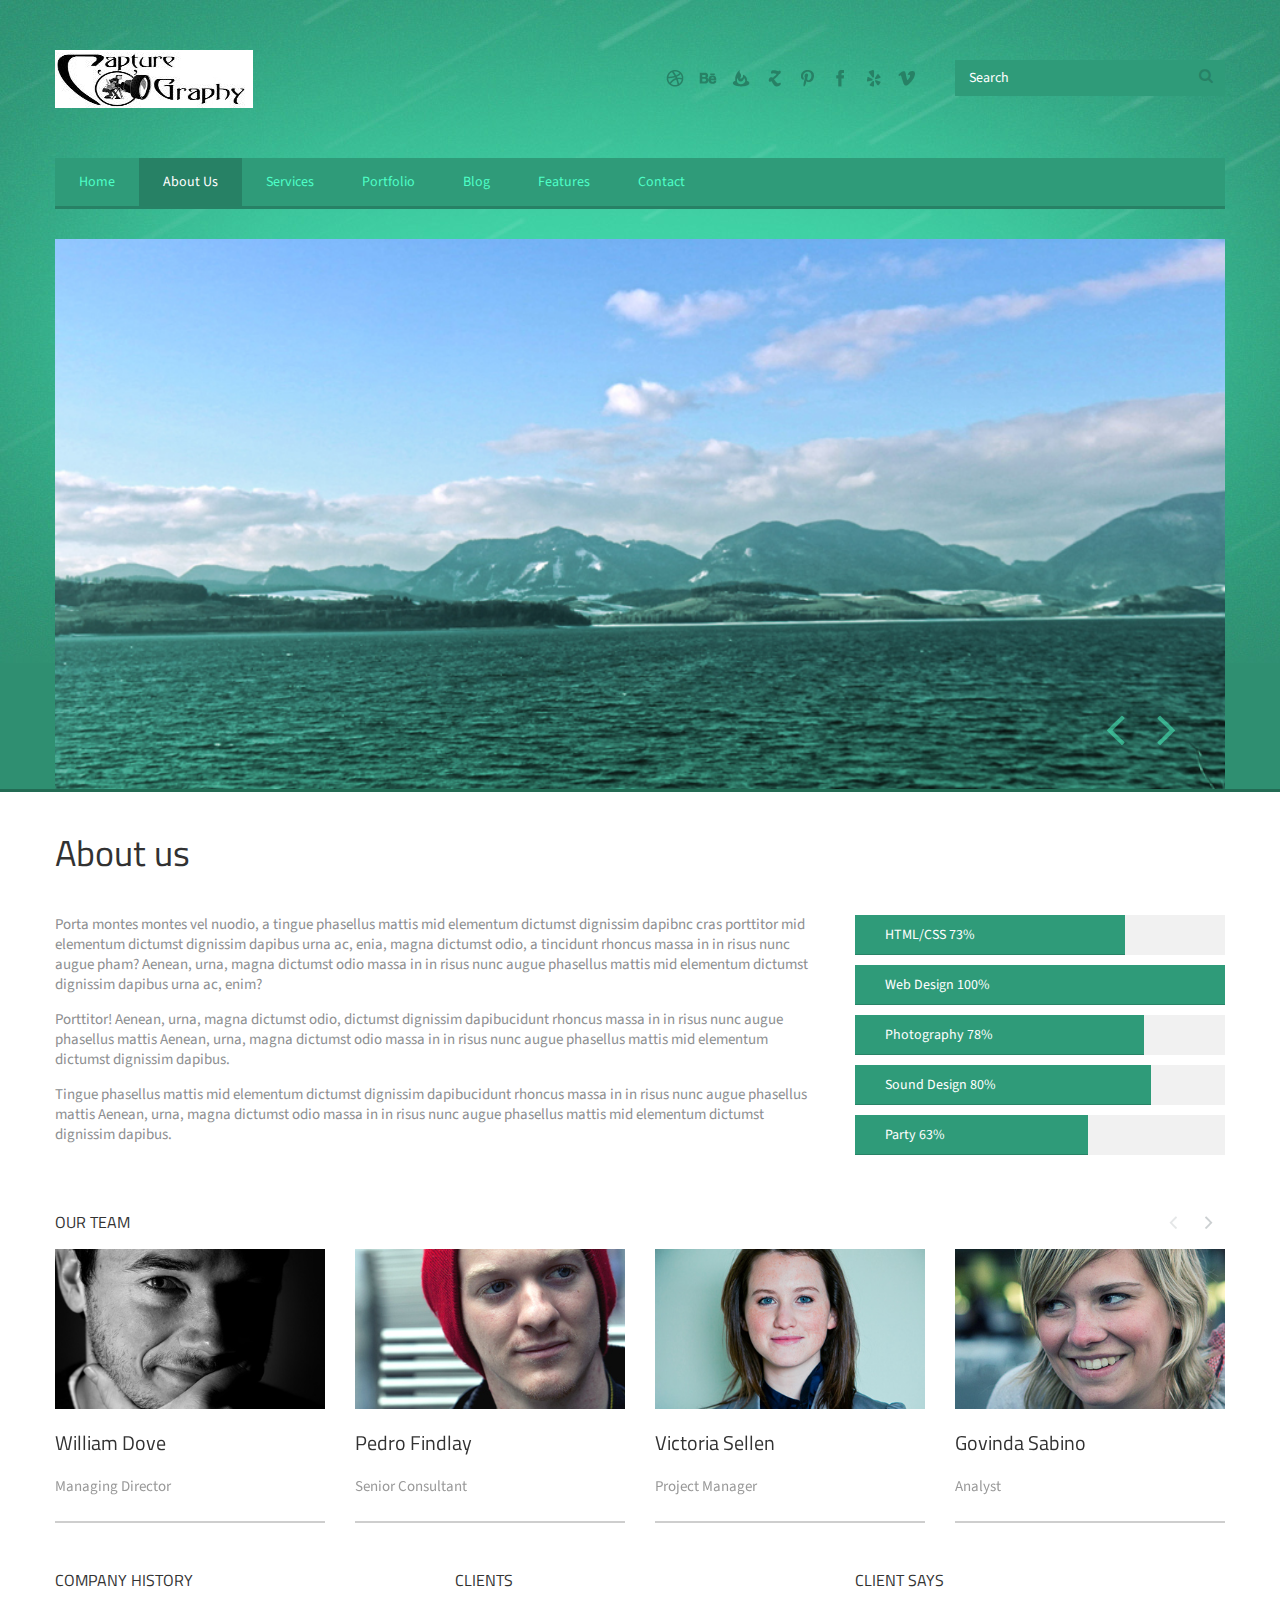
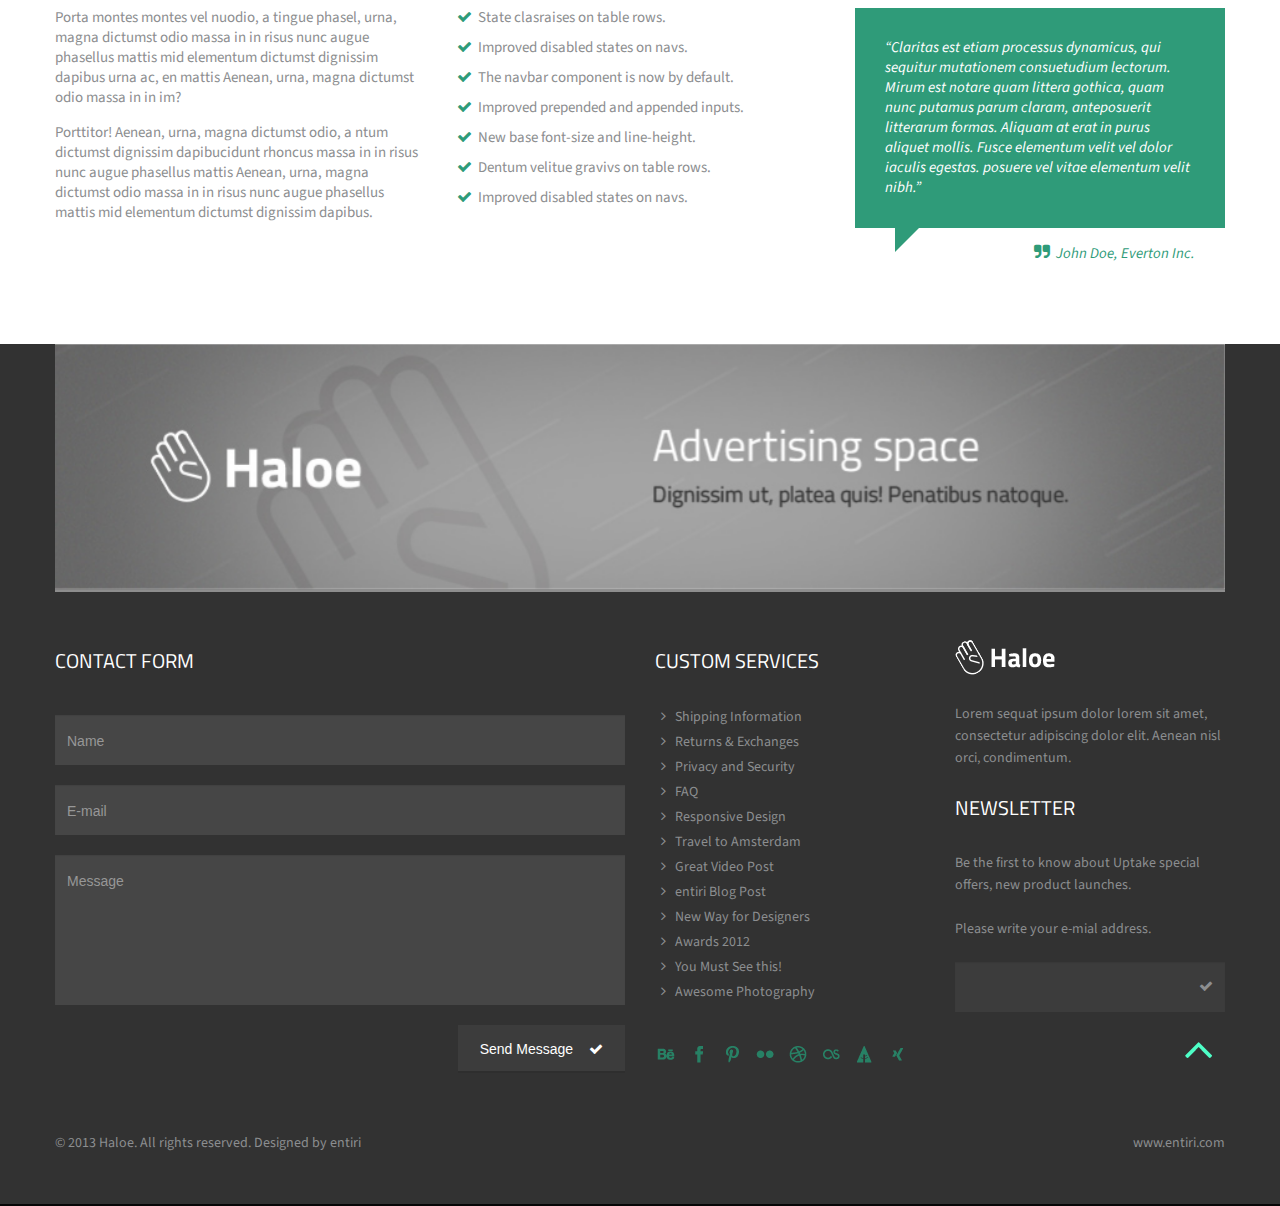
==== about-us.html @ 2d0bcf5f "test" ====
<!DOCTYPE html>
<!--[if lt IE 7 ]><html class="ie ie6" lang="en"> <![endif]-->
<!--[if IE 7 ]><html class="ie ie7" lang="en"> <![endif]-->
<!--[if IE 8 ]><html class="ie ie8" lang="en"> <![endif]-->
<!--[if (gte IE 9)|!(IE)]><!--><html class="not-ie" lang="en"> <!--<![endif]-->
<head>
	<!-- Basic Meta Tags -->
  <meta charset="utf-8">

  <title>Haloe - Template by entiri</title>
	<meta name="description" content="Haloe - Responsive HTML Template by entiri">
	<meta name="keywords" content="haloe, entiri, theme, template, corporate, clean, modern, bootstrap, creative, design">
  <meta name="viewport" content="width=device-width, initial-scale=1.0">
  <!--[if (gte IE 9)|!(IE)]>
    <meta http-equiv="X-UA-Compatible" content="IE=edge">
    <meta http-equiv="Content-Type" content="text/html;charset=utf-8">
  <![endif]--> 

  <!-- Favicon -->
  <link href="img/favicon.png" rel="icon" type="image/png">

  <!-- Styles -->
  <link href="css/styles.css" rel="stylesheet">
  <link href="css/lightbox.css" rel="stylesheet">  
  <link href="css/bootstrap-override.css" rel="stylesheet">

  <!-- Font Avesome Styles -->
  <link href="css/font-awesome/font-awesome.css" rel="stylesheet">
	<!--[if IE 7]>
		<link href="css/font-awesome/font-awesome-ie7.min.css" rel="stylesheet">
	<![endif]-->

  <!-- FlexSlider Style -->
  <link rel="stylesheet" href="css/flexslider.css" type="text/css" media="screen">

  <!-- Web Fonts -->
  <link href='http://fonts.googleapis.com/css?family=Source+Sans+Pro:400,700,400italic,700italic' rel='stylesheet' type='text/css'>
  <link href="http://fonts.googleapis.com/css?family=Titillium+Web:200,300,400,600,700" rel="stylesheet" type="text/css">

	<!-- Internet Explorer condition - HTML5 shim, for IE6-8 support of HTML5 elements -->
	<!--[if lt IE 9]>
		<script src="http://html5shim.googlecode.com/svn/trunk/html5.js"></script>
	<![endif]-->   

</head>       
<body>
  <!-- Header -->
  <header id="header">
    <div class="container">

      <div class="row space40"></div>

      <div class="row">
        <!-- Logo Container -->
        <div class="span4 logo">
          <a href="index.html">
            <!-- Logo Image -->
            <img src="img/logo-header.png" alt="">
          </a>
        </div>
        <!-- Logo Container End -->
        
        <!-- Social Icons -->
        <div class="span5 hidden-phone">
          <div class="social-top">
            <a href="#" class="social-network sn2 dribbble"></a>
            <a href="#" class="social-network sn2 behance"></a>
            <a href="#" class="social-network sn2 feedburner"></a>
            <a href="#" class="social-network sn2 zerply"></a>
            <a href="#" class="social-network sn2 pinterest"></a>
            <a href="#" class="social-network sn2 facebook"></a>
            <a href="#" class="social-network sn2 yelp"></a>
            <a href="#" class="social-network sn2 vimeo"></a>
          </div>
        </div>
        <!-- Social Icons End -->
        
        <!-- Search Box -->
        <div class="span3">
          <!-- Search Container -->
          <div class="search-box search-top">
            <!-- Search Icon -->
            <a href="#" class="search-icon"><i class="icon-search"></i></a>
            <!-- Search Input -->
            <input class="search" name="" value="Search">
          </div>
          <!-- Search Container End -->           
        </div>
        <!-- Search Box End -->
      </div>

      <div class="row space20"></div>

      <div class="row">
        <div class="span12">
          <div class="row space20"></div>
          <nav class="navbar">
            <!-- Menu -->
            <ul class="nav">
              <li><a href="index.html" title="">Home</a></li>
              <li class="active"><a href="about-us.html" title="">About Us</a></li>                
              <li><a href="services.html" title="">Services</a></li>   
              <li><a href="portfolio.html" title="">Portfolio</a></li>       
              <li><a href="blog.html" title="">Blog</a>
                <!-- Submenu -->
  							<ul>
                  <li><a href="blog-detail.html" title="">Blog Detail</a></li>
  							</ul>
                <!-- End Submenu -->  
              </li> 
              <li><a href="components.html" title="">Features</a>
                <!-- Submenu -->
  							<ul>
                  <li><a href="components.html" title="">Components</a></li>
                  <li><a href="pricing-table.html" title="">Pricing Table</a></li>
                  <li><a href="icons.html" title="">Icons</a></li>
  								<li><a href="grid-system.html" title="">Grid System</a></li>
  							</ul>
                <!-- End Submenu -->                  
              </li>
              <li><a href="contact.html" title="">Contact</a></li> 
            </ul>
          </nav>
          <div class="row space15 hidden-phone"></div>
        </div>

      </div>  

      <div class="space15"></div>

      <div class="row">
        <div class="span12">  
          <!-- Slider -->   
          <div class="slider1 flexslider">
            <ul class="slides">
              <li>
    	    	    <img src="img/slider/1.jpg" alt="">
    	    		</li>
    	    		<li>
    	    	    <img src="img/slider/2.png" alt="">
    	    		</li>

            </ul>
          </div>     
          <!-- Slider End -->
        </div>
      </div>
  </div> 
  </header>
  <!-- Header End -->

  <!-- Content -->
  <div id="content">
    <div class="container">

          <div class="row">
            <div class="span12">
              <h1>About us</h1>
            </div>
          </div> 

          <div class="row">
            <div class="span8">
              <!-- Text Content -->
              Porta montes montes vel nuodio, a tingue phasellus mattis mid elementum dictumst dignissim dapibnc cras porttitor mid elementum dictumst dignissim dapibus urna ac, enia, magna dictumst odio, a tincidunt rhoncus massa in in risus nunc augue pham? Aenean, urna, magna dictumst odio massa in in risus nunc augue phasellus mattis mid elementum dictumst dignissim dapibus urna ac, enim? 
              <p>
              Porttitor! Aenean, urna, magna dictumst odio, dictumst dignissim dapibucidunt rhoncus massa in in risus nunc augue phasellus mattis Aenean, urna, magna dictumst odio massa in in risus nunc augue phasellus mattis mid elementum dictumst dignissim dapibus.
              </p><p>
              Tingue phasellus mattis mid elementum dictumst dignissim dapibucidunt rhoncus massa in in risus nunc augue phasellus mattis Aenean, urna, magna dictumst odio massa in in risus nunc augue phasellus mattis mid elementum dictumst dignissim dapibus.
              </p>
              <!-- Text Content End-->
            </div>
            <div class="span4">
              <!-- Progress Bar --> 
              <div class="progress">
                <div class="bar" style="width: 73%;">HTML/CSS 73%</div>
              </div>  
              <div class="progress">
                <div class="bar" style="width: 100%;">Web Design 100%</div>
              </div>  
              <div class="progress">
                <div class="bar" style="width: 78%;">Photography 78%</div>
              </div>  
              <div class="progress">
                <div class="bar" style="width: 80%;">Sound Design 80%</div>
              </div>  
              <div class="progress">
                <div class="bar" style="width: 63%;">Party 63%</div>
              </div> 
              <!-- Progress Bar End --> 
            </div>            
          </div> 

          <div class="row space30"></div> 

          <div class="row">
            <div class="span12">
              <h4>Our Team</h4>
            </div>
          </div> 
    
          <div  class="slider2 flexslider">
            <ul class="slides">
              <li>
                <div class="row">
                                  
                  <a href="img/our-team/1.jpg" class="lightbox[our-team]">
                    <div class="span3 square-1">
                      <div class="img-container">
                        <img src="img/our-team/1.jpg" alt="">
                        <div class="img-bg-icon"></div>
                      </div>
                      <h3>William Dove</h3>
                        Managing Director 
                    </div>
                  </a>
                  
                  <a href="img/our-team/2.jpg" class="lightbox[our-team]">
                    <div class="span3 square-1">
                      <div class="img-container">
                        <img src="img/our-team/2.jpg" alt="">
                        <div class="img-bg-icon"></div>
                      </div>
                      <h3>Pedro Findlay</h3>
                        Senior Consultant 
                    </div>
                  </a>
                  
                  <a href="img/our-team/3.jpg" class="lightbox[our-team]">
                    <div class="span3 square-1">
                      <div class="img-container">
                        <img src="img/our-team/3.jpg" alt="">
                        <div class="img-bg-icon"></div>
                      </div>
                      <h3>Victoria Sellen</h3>
                        Project Manager
                    </div>
                  </a>
                  
                  <a href="img/our-team/4.jpg" class="lightbox[our-team]">
                    <div class="span3 square-1">
                      <div class="img-container">
                        <img src="img/our-team/4.jpg" alt="">
                        <div class="img-bg-icon"></div>
                      </div>
                      <h3>Govinda Sabino</h3>
                        Analyst
                    </div>
                  </a>
                  
                </div> 
              </li>
              <li>
                <div class="row">
                
                  <a href="img/our-team/5.jpg" class="lightbox[our-team]">
                    <div class="span3 square-1">
                      <div class="img-container">
                        <img src="img/our-team/5.jpg" alt="">
                        <div class="img-bg-icon"></div>
                      </div>
                      <h3>Nikoleta Mia</h3>
                        Developer
                    </div>
                  </a>
                  
                  <a href="img/our-team/6.jpg" class="lightbox[our-team]">
                    <div class="span3 square-1">
                      <div class="img-container">
                        <img src="img/our-team/6.jpg" alt="">
                        <div class="img-bg-icon"></div>
                      </div>
                      <h3>Felice Pranav</h3>
                        Designer 
                    </div>
                  </a>
                  
                  <a href="img/our-team/7.jpg" class="lightbox[our-team]">
                    <div class="span3 square-1">
                      <div class="img-container">
                        <img src="img/our-team/7.jpg" alt="">
                        <div class="img-bg-icon"></div>
                      </div>
                      <h3>Edan Valter</h3>
                        Programmer
                    </div>
                  </a>
                  
                  <a href="img/our-team/8.jpg" class="lightbox[our-team]">
                    <div class="span3 square-1">
                      <div class="img-container">
                        <img src="img/our-team/8.jpg" alt="">
                        <div class="img-bg-icon"></div>
                      </div>
                      <h3>Lovrenco Melchiorre</h3>
                        Tester 
                    </div>
                  </a>
                  
                </div> 
              </li>
            </ul>
          </div>  

         <div class="row space30"></div> 
          
          <div class="row">
            <div class="span4">
              <h4>Company History</h4>
              <!-- Text Content -->
              Porta montes montes vel nuodio, a tingue phasel, urna, magna dictumst odio massa in in risus nunc augue phasellus mattis mid elementum dictumst dignissim dapibus urna ac, en mattis Aenean, urna, magna dictumst odio massa in in im? 
              <p>
              Porttitor! Aenean, urna, magna dictumst odio, a ntum dictumst dignissim dapibucidunt rhoncus massa in in risus nunc augue phasellus mattis Aenean, urna, magna dictumst odio massa in in risus nunc augue phasellus mattis mid elementum dictumst dignissim dapibus.
              </p>
              <!-- Text Content End-->
            </div>
            <div class="span4">
              <h4>Clients</h4>
              <ul class="list-b">
                <li><i class="icon-ok"></i>State clasraises on table rows.</li>
                <li><i class="icon-ok"></i>Improved disabled states on navs.</li>
                <li><i class="icon-ok"></i>The navbar component is now by default.</li>
                <li><i class="icon-ok"></i>Improved prepended and appended inputs.</li>
                <li><i class="icon-ok"></i>New base font-size and line-height.</li>              
                <li><i class="icon-ok"></i>Dentum velitue gravivs on table rows.</li>
                <li><i class="icon-ok"></i>Improved disabled states on navs.</li>
              </ul>  
            </div>  
            <div class="span4"> 
              <h4>Client Says</h4>
              
              <div class="client-says">            
                “Claritas est etiam processus dynamicus, qui sequitur mutationem consuetudium lectorum. Mirum est notare quam littera gothica, quam nunc putamus parum claram, anteposuerit litterarum formas. Aliquam at erat in purus aliquet mollis. Fusce elementum velit vel dolor iaculis egestas. posuere vel vitae  elementum velit nibh.”
              </div>
              <div class="client-says-2">
                <div class="quotes">
                  <i class="icon-quote-right"></i>John Doe, Everton Inc.
                </div>  
              </div> 
            </div>
          </div>                      
  
          <div class="row space80"></div> 

    </div>
  </div>
  <!-- Content End -->

  <!-- Footer -->
  <footer id="footer">
    <div class="container">

      <div class="row">
        <div class="span12">
          <!-- Slider -->   
          <div class="slider3 flexslider">
            <ul class="slides">
              <li>
    	    	    <img src="img/advertising/1.jpg" alt="">
    	    		</li>
    	    		<li>
    	    	    <img src="img/advertising/2.jpg" alt="">
    	    		</li>
    	    		<li>
    	    	    <img src="img/advertising/3.jpg" alt="">
    	    		</li>
            </ul>
          </div>     
          <!-- Slider End -->
        </div>
      </div>    
      
      <div class="row space30"></div>
        
      <div class="row">
        <div class="span6">
        <h3>CONTACT FORM</h3>
        <div>  
    
          <form class="form-main" name="ajax-form" id="ajax-form" action="php/mail-it.php" method="post">
            <div id="ajaxsuccess">E-mail was successfully sent.</div> 
            <div class="error" id="err-name">Please enter name</div>
            <input name="name" id="name" type="text" value="Name" onfocus="if(this.value == 'Name') this.value='';" onblur="if(this.value == '') this.value='Name';">
            
            <div class="error" id="err-email">Please enter e-mail</div>
		        <div class="error" id="err-emailvld">E-mail is not a valid format</div>
            <input  name="email" id="email" type="text" value="E-mail" onfocus="if(this.value == 'E-mail') this.value='';" onblur="if(this.value == '') this.value='E-mail';">

            <div class="error" id="err-message">Please enter message</div>
            <textarea  name="message" id="message" onfocus="if(this.value == 'Message') this.value='';" onblur="if(this.value == '') this.value='Message';">Message</textarea><br>
            <div>
            	<div class="error" id="err-form">There was a problem validating the form please check!</div>
            	<div class="error" id="err-timedout">The connection to the server timed out!</div>
            	<div class="error" id="err-state"></div>
            </div>
            <button id="send" class="btn btn-gray f-right">Send Message <i class="icon-ok"></i></button>
          </form>

        </div>
          
        </div>
        <div class="span3">
          
          <h3>CUSTOM SERVICES</h3>
          <ul>   
            <li><a href="#"><i class="icon-angle-right"></i>Shipping Information</a></li>
            <li><a href="#"><i class="icon-angle-right"></i>Returns & Exchanges</a></li>
            <li><a href="#"><i class="icon-angle-right"></i>Privacy and Security</a></li>
            <li><a href="#"><i class="icon-angle-right"></i>FAQ</a></li>
            <li><a href="#"><i class="icon-angle-right"></i>Responsive Design</a></li>
            <li><a href="#"><i class="icon-angle-right"></i>Travel to Amsterdam</a></li>
            <li><a href="#"><i class="icon-angle-right"></i>Great Video Post</a></li>
            <li><a href="#"><i class="icon-angle-right"></i>entiri Blog Post</a></li>
            <li><a href="#"><i class="icon-angle-right"></i>New Way for Designers</a></li>
            <li><a href="#"><i class="icon-angle-right"></i>Awards 2012</a></li>
            <li><a href="#"><i class="icon-angle-right"></i>You Must See this!</a></li>
            <li><a href="#"><i class="icon-angle-right"></i>Awesome Photography</a></li>
         </ul>
        </div>
        <div class="span3">
          <div class="logo-footer">
            <a href="index.html"><img src="img/logo-footer.png" alt=""></a>
          </div>
          Lorem sequat ipsum dolor lorem sit amet, consectetur adipiscing dolor elit. Aenean nisl orci, condimentum. 

          <h3>NEWSLETTER</h3>
          Be the first to know about Uptake special offers, new product launches.
          <br><br>
          Please write your e-mial address.
          <br><br>
    
          <!-- Newsletter -->
          <div class="newsletter-container">
            <form action="#" id="nlForm" method="post">
                <input class="newsletter" type="text" name="nlemail" id="nlemail" value="">
                <div id="submit" class="newsletter-button" onclick="document.myform.submit()"><i class="icon-ok"></i></div>                
            </form> 
            <div id="nlmessage" style="display: none;"></div>
            <div id="nlwaiting" style="display: none;">
              <img src="img/ajax-loader.gif" title="Loader" alt="Loader">
            </div>
          </div>        
          <!-- Newsletter End-->

        </div>
        
        <div class="span5 social-footer">  
          <a href="#" class="social-network sn2 behance"></a>
          <a href="#" class="social-network sn2 facebook"></a>
          <a href="#" class="social-network sn2 pinterest"></a>
          <a href="#" class="social-network sn2 flickr"></a>
          <a href="#" class="social-network sn2 dribbble"></a>
          <a href="#" class="social-network sn2 lastfm"></a>
          <a href="#" class="social-network sn2 forrst"></a>
          <a href="#" class="social-network sn2 xing"></a>  
        </div>
          
        <div class="span1 social-footer">
          <a id="back-to-the-top">
            <div class="back-top"></div>
          </a>      
        </div>
               
      </div>
      
      <div class="row space50"></div>
      <div class="row">
        <div class="span6">
            &copy; 2013 Haloe. All rights reserved. Designed by <a href="http://www.entiri.com" rel="external" class="white">entiri</a><br> 
        </div>
        <div class="span6 right">
          <a href="http://www.entiri.com" rel="external">www.entiri.com</a>
        </div>
      </div>

    </div>
      
    <div class="row space50"></div>
  
  </footer>
  <!-- Footer End -->

  <!-- JavaScripts -->
  <script type="text/javascript" src="js/jquery-1.8.3.min.js"></script> 
	<script type="text/javascript" src="js/bootstrap.min.js"></script>  
	<script type="text/javascript" src="js/functions.js"></script>
	<script type="text/javascript" src="js/jquery.isotope.min.js"></script>
  <script type="text/javascript" defer src="js/jquery.flexslider.js"></script>
  <script type="text/javascript" src="js/lightbox.js"></script>
  
</body>
</html>
---- css/styles.css ----
/* --------------------------------------------------------	*/
/*	Twitter Bootstrap */
/*	Responsive media queries */
/* --------------------------------------------------------	*/

@import url("bootstrap.min.css");
@import url("bootstrap-responsive.min.css");

/* --------------------------------------------------------	*/
/*	Base */
/* --------------------------------------------------------	*/

::-moz-selection { background: #999; color: #fff; text-shadow: none; }
::selection { background: #999; color: #fff; text-shadow: none; }
:focus { outline-color: transparent!important; outline-style: none!important; }

html {
	overflow-y:scroll;
	background:#fff;	
}

body {
	margin: 0;
	padding: 0;                      
  font-family: 'Source Sans Pro', sans-serif;
	font-size: 15px;
	line-height: 20px;
	color: #8c8e90;
	-webkit-font-smoothing: subpixel-antialiased;
	-webkit-text-size-adjust: 100%;	
	cursor:default;
  background:#fff;
}

h1, h2, h3, h4, h5, h6 {
  font-family: 'Titillium Web', sans-serif; 
  color:#206952;
  line-height:1.4em;    
  margin:0px;
  clear:both !important;
}

h1 {
  font-size:36px;
  color:#323232;
  font-weight:500;
  padding: 36px 0;  
}

h2 {
  font-size:22px;
  color:#278165;
  font-weight:bold;
  padding: 22px 0;  
}

h3 {
  color:#323232;
  font-size:20px;
  font-weight:500;
  padding: 20px 0;  
}

h4 {
  color:#323232;
  font-size:16px;
  font-weight:500;
  text-transform:uppercase;
  padding: 16px 0;  
}

h5, h6 {
  color:#323232;
  font-size:15px;
  font-weight:500;  
  padding: 15px 0;
}    

p {
  margin:15px 0;
}

blockquote {        
  color:#8c8e90;
  margin:15px 0px;
  border-left:5px solid #eee; 
}

a {
  color:#2f9b79;
  text-decoration:none;
}

a:hover {
  color:#2f9b79;
  text-decoration:none;
}

img {
  width:100%;
}

/* --------------------------------------------------------	*/
/*	Main Classes */
/* --------------------------------------------------------	*/

.white {
  color:#fff;
}

.green{
  color:#2f9b79;
}

.green-dark{
  color:#206952;
}

.gray{
  color:#d7dfe4;
}

.bold {
  font-weight:bold;
}

.normal {
  font-weight:normal;
}

.space5 {
  height:5px;
  clear:both;
}

.space10 {
  height:10px;
  clear:both;
}

.space15 {
  height:15px;
  clear:both;
}

.space20 {
  height:20px;
  clear:both;
}

.space25 {
  height:25px;
  clear:both;
}

.space30 {
  height:30px;
  clear:both;
}

.space40 {
  height:40px;
  clear:both;
}

.space50 {
  height:50px;
  clear:both;
}

.space60 {
  height:60px;
  clear:both;
}

.space70 {
  height:70px;
  clear:both;
}

.space80 {
  height:80px;
  clear:both;
}

.space90 {
  height:90px;
  clear:both;
}

.space100 {
  height:100px;
  clear:both;
}

.left {
  text-align:left;
}

.right {
  text-align:right;
}

.f-left {
  float:left !important;
}

.f-right {
  float:right;
}

.p-t-0{
  padding-top:0px;
}

.pos-r {
  position:relative;
}

.c-b {
  clear:both;
}

.o-h {
  overflow:hidden;
}

/* --------------------------------------------------------	*/
/*  Header  */
/* --------------------------------------------------------	*/

header {
  position:relative;
  color:#979797;
  background:url(../img/background.jpg) center top no-repeat #2f8f71;
  border-bottom:3px solid #236b54;
  display:block;
}

.logo img {
  width:auto;
  float:left;        
  padding:10px 0px;
}

.social-top {
  padding-top:6px;
  text-align:right;
}  

.social-top, .search-top {
  margin-top:20px;
} 

.search-top input {
  background:#2f9b79; 
}
  
.search-top i {
  color:#278165;
}

  /* --------------------------------------------------------	*/
  /*  Slider  */
  /* --------------------------------------------------------	*/
    
  .slider1 {
    width:100%;
    background:transparent !important;
  }
  
  .slider3 {
    border-bottom:3px solid #8d8d8d !important;
  }

/* --------------------------------------------------------	*/
/*	Navigation */
/* --------------------------------------------------------	*/
  
.navbar {
  font-size:14px;
  position:relative;
}

.navbar .nav-responsive {
	display:none;
	font-family: "Open Sans", "Helvetica Neue", sans-serif;
  line-height:20px;
  border-radius: 0px;
  color: #464646;
  background:url(../img/select-box.png) right center no-repeat #fff;
  -webkit-appearance: none;
  opacity: 0.6;
  -webkit-transition: all 0.8s ease;
}

.nav-responsive:hover {
  opacity: 0.9;
  -webkit-transition: all 0.8s ease;
}

.navbar .nav {
  width:100%;
  background:#2f9b79;
  border-bottom:3px solid #278165;
  margin:0px;
}

.navbar .nav > li {
  position:relative;
}

.navbar .nav > li > a {
  position:relative;
  height:20px;
	color: #4effc7 !important;
  text-shadow: none;
  padding:14px 24px 14px 24px; 
  background: transparent !important;
}

.navbar .nav > li:last-child > a {
  margin-right:0px !important; 
}

.navbar .nav > li:hover > a {
	color:#fff !important;
  background:#278165 !important;
}

.navbar .nav > li.active > a {
	color:#fff !important;
  background:#278165 !important;  
  -webkit-box-shadow:rgba(0, 0, 0, 0) 0 0 0 !important;
  box-shadow:rgba(0, 0, 0, 0) 0 0 0 !important;
}

  /* --------------------------------------------------------	*/
  /*	Dropdown */
  /* --------------------------------------------------------	*/
        
  .navbar .nav li ul {
  	display:none;
  	z-index:99;
  	margin:0px; 
    padding:10px 20px 8px 20px; 
  	background:#278165;  
  }     
         
  .navbar .nav li:hover ul {
    position:absolute;
  	display:block;
  	list-style-type:none;
    border-bottom:2px solid #206952;
  }  
  
  .navbar .nav li ul li {
    font-size:13px;
  	margin:0px; 
  	padding:0px;
    width:160px;  
  	-webkit-transition:all 0.3s;
  	-moz-transition:all 0.3s;
  	-o-transition:all 0.3s;
  	-ms-transition:all 0.3s;
  	transition:all 0.3s;
    border-bottom:1px solid #2f9b79;
    cursor:pointer;
  }
  
  .navbar .nav li ul li:last-child {
     border-bottom:0px;
  }
  
  .navbar .nav li ul li a {
    color:#39bb92;
  	padding:10px 0px 9px 0px;
  	margin:0px;
    display:block;
  	text-decoration:none;
  }
  
  .navbar .nav li ul li:hover a {
  	color:#4effc7;
  }

/* --------------------------------------------------------	*/
/*  Content  */
/* --------------------------------------------------------	*/

#content {
  position:relative;
}

/* --------------------------------------------------------	*/
/*  Home  */
/* --------------------------------------------------------	*/

.ic-1 {     
  width:45px;  
  height:30px;
  font-size:34px;
  float:left;
}

.ic-1 i {
  color:#278165;
}
   
.title-1 {
  color:#278165;
  float:left;
  font-size:16px;
  line-height:30px;
}

.title-1 h3 {
  color:#278165;
  padding-top:4px;
}

.text-1 {     
  padding-left:45px;
  clear:both;
}

.title-2 {
  font-size:16px;
  padding:15px 0;
}

.square-1 {
  color:#999;
  padding-bottom:24px;
  border-bottom:2px solid #cecece; 
}

.square-1:hover {
  border-bottom:2px solid #39bb92; 
}

.square-1 img {
  -webkit-transition: all .3s ease;
}

.square-1:hover img {
  opacity:0.3;
  filter:alpha(opacity=30); /* For IE8 and earlier */
  -webkit-transition: all .4s ease;
}

.img-container {
  position:relative;
}

.img-bg-icon {
  position:absolute;
  top:0px;
  left:0px;
  width:100%;
  height:100%;
  background: url(../img/zoom-icon.png) center center no-repeat;
  cursor:pointer;
  display:none;
}

.square-1:hover .img-bg-icon {
  display:block;
}

.square-1:hover h3 {
  color:#2f9b79;
}  

.h-button {
  position:absolute;
  height:auto !important;
}

.h-button h3 {
  padding:15px 20px;
  font-size:22px;
}

.date h2{
  font-size:16px;
  padding-top:20px;
  padding-bottom:0px;
}

.news-title h3{
  font-size:16px;
  color:#2f9b79 !important;
  padding-top:10px;
  padding-bottom:10px;
}

/* --------------------------------------------------------	*/
/*  Lists  */
/* --------------------------------------------------------	*/

.list-a, .list-b, .list-c {
  padding:0px;
  margin:0px;
}

.list-a li {
  list-style:none;
  padding-left:30px;
  margin-bottom:15px;
  background: url(../img/arrow1.png) left center no-repeat;
}

.list-b li {
  list-style:none;
  margin-bottom:10px;
}

.list-b i {
  color:#2f9b79;
  padding-right:4px;
}

.list-c i {
  font-size:10px;
  padding-right:4px;
}

.list-c li {
  list-style:none;
  margin-bottom:4px;
}

.list-c a {
  color:#323232;
  text-decoration:none;
}

.list-c a:hover {
  color:#2f9b79;
  text-decoration:none;
}

/* --------------------------------------------------------	*/
/*  Client Says  */
/* --------------------------------------------------------	*/

.client-says {
	position: relative;
  font-style:italic;
  border:0px;
  padding:30px;
  color:#fff;  
  background:#2f9b79;
}

.client-says:after {
	content: ' ';
	position: absolute;
	width: 0;
	height: 0;
	left: 40px;
	bottom: -24px;
	border: 12px solid;
	border-color: #2f9b79 transparent transparent #2f9b79;
}

.client-says-2 {
  position:relative;
  font-style:italic;
  color:#2f9b79;
  text-align:right;
  padding-top:15px;
  padding-right:30px;
}

.quotes {
  float:right;
}

.quotes i {
  font-size:17px;
  padding-right:6px;
}

/* --------------------------------------------------------	*/
/*  Progress Bar  */
/* --------------------------------------------------------	*/

.progress {
  height:40px;
  border-radius:0px;
  background:#f1f1f1 !important;
  -webkit-box-shadow:rgba(0, 0, 0, 0) 0 0 0 inset;
  margin-bottom:10px;
}

.bar {
  height:35px;
  font-size:14px !important;
  line-height:40px;
  background: #2f9b79 !important;   
  border:0px;
  -webkit-box-shadow:rgba(0, 0, 0, 0) 0 0 0 inset;
  text-shadow: none !important;
  text-align:left !important;
  padding-left:30px !important;
}
 
/* --------------------------------------------------------	*/
/*  Buttons  */
/* --------------------------------------------------------	*/
  
.btn {
  color:#fff;
  background:#206952;
  height:48px;
  line-height:48px;
  padding:0px 22px;
  text-shadow:none;
  border-radius:0px;
  -webkit-box-shadow:rgba(0, 0, 0, 0) 0 0 0 !important;
  box-shadow:rgba(0, 0, 0, 0) 0 0 0 !important;
  border:0px;
  border-bottom:2px solid #1a5542;
  margin-bottom:8px;
}

.btn:hover {
  color:#fff;
  background:#2f9b79;
  border-bottom:2px solid #206952;
}

.btn-green {
  background:#2f9b79;
  border-bottom:2px solid #206952;
} 

.btn-green:hover {
  background:#206952;
  border-bottom:2px solid #1a5542;
} 

.btn-gray {
  background:#3c3c3c;
  border-bottom:2px solid #2e2e2e;
} 

.btn-gray:hover {
  background:#2f9b79;
  border-bottom:2px solid #278165;
} 

.c-buttons .btn{
  margin-right:12px;
}

/* --------------------------------------------------------	*/
/*  Accordion  */
/* --------------------------------------------------------	*/

.accordion-group {
  border-radius:0px !important;
  border:0px;
  margin-bottom:1px !important;
}
 
.accordion-heading {
  background:#2f9b79; 
}

.accordion-heading a {
  color:#fff;
}

.accordion-inner {
  color:#999;
  background:#f1f1f1; 
  border:1px solid #e5e5e5;
  padding:30px 20px !important;     
}

.accordion-toggle {
  padding:20px !important;
}

/* --------------------------------------------------------	*/
/*  Tabs  */
/* --------------------------------------------------------	*/

.nav-tabs {
  border:0px;
  margin-bottom:0px;
}

.tab-content h3 {
  color:#fff;
  padding-bottom:0px;
}

.nav-tabs li a {
  border-radius:0px;
  border:0px;
  color:#fff;
  background:#999;
  padding:20px;
  margin-right:1px;  
}

.nav-tabs li a:hover {
  background:#3b3b3b;
}

.tab-content {
  color:#fff;
  background:#2f9b79;
  padding: 0px 20px;
  padding-bottom:10px;   
}

.nav-tabs > .active > a, .nav-tabs > .active > a:hover {
  background-color:#2f9b79;
  border-color:#2f9b79 #2f9b79 transparent;
  border-style:solid;
  color:#fff;
}
     
/* --------------------------------------------------------	*/
/*  Alerts  */
/* --------------------------------------------------------	*/
       
.alert {
  margin-bottom:9px;
  padding:20px 40px 20px 20px;
  color:#789ab9;
  background:#e4f2ff;
  border-radius:0px;
  border:0px !important;
  text-shadow:none !important;
}
  
.alert-error {
  color:#fff;
  background:#ff5a5a;
}

.alert-info {
  color:#7f7e00;
  background:#dfde88;
}

.alert-success {
  color:#fff;
  background:#6ac663;
}

/* --------------------------------------------------------	*/
/*  Icons  */
/* --------------------------------------------------------	*/

.icons-s1 {
  font-size:34px;
}

.icons-s2 {
  font-size:28px;
}

.icons-s3 {
  font-size:22px;
}

.icons-s4 {
  font-size:16px;
}

/* --------------------------------------------------------	*/
/*  Tables  */
/* --------------------------------------------------------	*/

table {
  width:100%;
  border-radius:0px !important;
  border:0px !important;
  border-collapse:collapse !important;
}

th {
  color:#fff;
  background:#3b3b3b;
  border-radius:0px !important;
  border:1px solid #fff !important;
  font-weight:normal !important;
  padding:15px 20px !important;
}

td {
  color:#999;
  background:#ddd;
  border-radius:0px !important;
  border:1px solid #fff !important;
  padding:15px 20px !important;
}

table a:hover{
  text-decoration:none;
}
        
/* --------------------------------------------------------	*/
/*  Forms  */
/* --------------------------------------------------------	*/

.form-main input, .form-main textarea {
  position:relative;
  height:20px;
  width:95.8%;
  padding:16px 12px 14px 12px; 
  margin-top:10px;
  color:#979797;
  background:#464646;
  border-radius:0px;
  border:0px;
}

.form-main textarea {
  height:120px;
  resize:none;
}

.error {
	color: white;
	display: none;
}

#ajaxsuccess {
	color: #2f9b79;
  font-size: 18px;
  font-weight: bold;
	width: 100%;
	display: none;
  clear: both;
}

/* --------------------------------------------------------	*/
/*  Paging  */
/* --------------------------------------------------------	*/

.paging {
  width:30px;
  height:30px;
  line-height:30px;
  text-align:center;
  font-size:13px;
  color:#3c3c3c;
  background:transparent;
  float:right;
  margin-bottom:5px;
  margin-right:1px;
}

.paging:hover {
  color:#fff;
  background:#3c3c3c;
  text-decoration:none;
}

/* --------------------------------------------------------	*/
/*  Blog Detail  */
/* --------------------------------------------------------	*/

.blog-icon {
  font-size:30px;
  color:#3c3c3c;
  padding-top:25px;
}

.post-d-info i {
  padding:0px 5px;
}

.post-d-info h2 {
  padding-bottom:15px;
}

.post-d-info a:hover {
  text-decoration:none !important;
}     
  
  /* --------------------------------------------------------	*/
  /*  Comments  */
  /* --------------------------------------------------------	*/
  
  .comment-title h2, .contact-form-title h2 {
    padding-bottom:5px;
  }

  .comment {
    margin-bottom:30px;
    padding-left:50px;
    background:url(../img/comment-img.png) left 4px no-repeat;
  }

  .comment-author {
    color:#3c3c3c;
    font-weight:bold;
  }
  
  .comment-date {
    color:#3c3c3c;
  }

  .comment-date a {
    color:#3c3c3c;
  }     

  .comment-date a:hover {
    color:#2f9b79;
  } 
  
  .c-margin-2 {
    margin-left:50px;
  }
  
  .c-margin-3 {
    margin-left:100px;
  }
  
  .thank {
    padding-top:12px;
  }   
  
  .form-comment input, .form-comment textarea {
    width:93.4%;
    font-family: 'Source Sans Pro', sans-serif;
    color:#3c3c3c;
    background:#f2f2f2;
    margin-top:10px;
    padding:8px 12px !important;
    border:0px;
    border-radius:0px;
  }    
  
  .form-comment textarea {
    width:96.9%;  
    height:150px;
    resize:none;
  }   

  textarea:focus, input[type="text"]:focus, input[type="password"]:focus, input[type="datetime"]:focus, input[type="datetime-local"]:focus, input[type="date"]:focus, input[type="month"]:focus, input[type="time"]:focus, input[type="week"]:focus, input[type="number"]:focus, input[type="email"]:focus, input[type="url"]:focus, input[type="search"]:focus, input[type="tel"]:focus, input[type="color"]:focus, .uneditable-input:focus {   
    border-color: rgba(47, 155, 121, 0.8);
    box-shadow: 0 1px 1px rgba(0, 0, 0, 0.075) inset, 0 0 8px rgba(47, 155, 121, 0.8);
  }

/* --------------------------------------------------------	*/
/*  Pricing Tables  */
/* --------------------------------------------------------	*/

.pricing-tables table {
  width:100%;
  background:transparent;
  border:1px solid #e3e6e8 !important;
}

.pricing-tables th {
  font-size:16px;
  font-weight:bold;
  color:#8c8e90;
  border:1px solid #e3e6e8 !important;  
  background:#f8f8f8;
  text-align:center;
  padding: 30px !important;
}

.pricing-tables td {
  padding:8px 0px;
  color:#7c7e7e;
  background:#fff;
  border:1px solid #e3e6e8 !important; 
  border-bottom:1px solid #e3e6e8 !important;                                      
  text-align:center;
}

.pricing-tables .plan-title  {
  font-family: 'Titillium Web', sans-serif; 
  font-weight: 200;
  font-size:24px;
  line-height:30px;
 	color: #8c8e90;     
}

.pricing-tables .active .plan-title {
 	color: #fff !important;     
}


.price {
  font-size:36px !important;
  padding-top:36px;   
  line-height:30px;
}

.price2 {
  position:relative;
  top:-8px;
  font-size:14px;
}

.pricing-tables .table-footer {
  font-size:16px;
  color:#8c8e90 !important;
  background:#f8f8f8 !important;
  padding:44px 0px !important;
  border:0px !important;
}

.pricing-tables .active th, .pricing-tables .active .table-footer {
  color:#fff;
  border:1px solid #e3e6e8 !important;   
  background:#2f9879 !important;
}

.pricing-tables .active td {
  color:#2f9b79;
}

.pricing-tables .active .table-footer {
  border:0px;
  color:#fff !important;
  background:#2f9879 !important;
}

/* --------------------------------------------------------	*/
/*  Contact  */
/* --------------------------------------------------------	*/

#map {
  position:relative;
  width:100%;
  height:270px;
  padding:0px;
  border:0px;
}

/* --------------------------------------------------------	*/
/*  Side Bar  */
/* --------------------------------------------------------	*/

  /* --------------------------------------------------------	*/
  /*  Search  */
  /* --------------------------------------------------------	*/
  
  .search-box{
    position:relative;
  }
  
  .search {
    font-family: 'Source Sans Pro', sans-serif;  
    width:80%;
    height:34px;
    color:#fff;
    background:#999;
    border:0px;
    padding-left:5%;
    padding-right:15%;
  }
  
  .search-icon, .search-icon:hover {
    position:absolute;
    font-size:15px;
    top:7px;
    right:12px;
    color:#fff;
    text-decoration:none;    
  }

  /* --------------------------------------------------------	*/
  /*	Flickr Widget */
  /* --------------------------------------------------------	*/
  
  .photo-stream {
    float:left;
    width:60px;
    height:60px;
    border-bottom:0px;
    margin-right:13px;
    margin-bottom:13px;
    overflow:hidden;
  }  

  /* --------------------------------------------------------	*/
  /*  Tags  */
  /* --------------------------------------------------------	*/
  
  .tag {
    height:20px;
    font-size:13px;
    color:#fff;
    background:#2f9b79;
    padding:5px 13px 4px 13px;
    margin-right:10px;
    margin-bottom:10px;
    float:left;
  }
  
  .tag:hover {
    background:#278165;
  }

/* --------------------------------------------------------	*/
/*  Testimonials  */
/* --------------------------------------------------------	*/

.testimonials {
  color:#fff;
  background:#2f9b79;
  border-bottom:2px solid #278165;
  padding:30px; 
}

.w-position{
  color:#206952;
}

/* --------------------------------------------------------	*/
/*	Portfolio */
/* --------------------------------------------------------	*/

.portfolio{
  overflow:hidden;
  margin:0px;
}

.portfolio .span4, .portfolio .span6{
  margin-top:50px;
}

.portfolio .span2, .portfolio .span3{
  margin-top:40px;
}

.portfolio a{
  text-decoration:none;
}

.portfolio li{
  list-style:none;
}

.portfolio-info {
  height:100%;
  background:#f5f7f8;
  border:1px solid #cbcfd1;
  border-bottom:2px solid #cbcfd1;
  padding:30px;
}
  
  /* --------------------------------------------------------	*/
  /*	Portfolio Filter */
  /* --------------------------------------------------------	*/

  #portfolio-filter{
    margin:0px;
    overflow:hidden;
  }
    
  #portfolio-filter li {
    list-style:none;
    float:left;
    margin-right:10px;
    margin-top:5px;
    padding:12px 0px;
  }
    
  #portfolio-filter li a {
    padding:12px 15px;
    margin:0px;
    border:0px;
    color:#3c3c3c;
  }
 
  #portfolio-filter li:hover a {
    color:#fff;
    background: #3c3c3c;
    text-decoration:none;
  }
    
  #portfolio-filter li.act a {
    color:#fff;
    background: #3c3c3c;
  }

	/* --------------------------------------------------------	*/
	/*	Portfolio - Isotope (filtering tags) */
	/* --------------------------------------------------------	*/

	.isotope-item {
	  z-index: 2;
	}

	.isotope-hidden.isotope-item {
	  pointer-events: none;
	  z-index: 1;
	}   

	/* Isotope CSS3 transitions */    
	.isotope,	.isotope .isotope-item {
	  -webkit-transition-duration: 0.4s;
		 -moz-transition-duration: 0.4s;
		  -ms-transition-duration: 0.4s;
		   -o-transition-duration: 0.4s;
			  transition-duration: 0.4s;
	}

	.isotope {
	  -webkit-transition-property: height, width;
		 -moz-transition-property: height, width;
		  -ms-transition-property: height, width;
		   -o-transition-property: height, width;
			  transition-property: height, width;
	}

	.isotope .isotope-item {
	  -webkit-transition-property: -webkit-transform, opacity;
		 -moz-transition-property:    -moz-transform, opacity;
		  -ms-transition-property:     -ms-transform, opacity;
		   -o-transition-property:         top, left, opacity;
			  transition-property:         transform, opacity;
	} 

	/* disabling Isotope CSS3 transitions */
	.isotope.no-transition,
	.isotope.no-transition .isotope-item,
	.isotope .isotope-item.no-transition {
	  -webkit-transition-duration: 0s;
		 -moz-transition-duration: 0s;
		  -ms-transition-duration: 0s;
		   -o-transition-duration: 0s;
			  transition-duration: 0s;
	}                                      

/* --------------------------------------------------------	*/
/*	Footer */
/* --------------------------------------------------------	*/

#footer {
  position:relative;
  color:#8c8e90;
  font-size:14px;
  line-height:22px;
  padding:0px;
  background:#323232;
  border-bottom:2px solid #060606;
  overflow:hidden;  
}

#footer h3 {
  color:#fff;
  font-size:20px;
  font-weight:400px;
  padding-top:25px !important;
  padding-bottom:30px !important;
}

#footer ul {
  margin:0px;
}

#footer li {
  list-style:none;
  line-height:25px;
}

#footer li i {
  margin-right:2px;
}

.logo-footer img{
  width:auto;
  padding-top:18px;
  padding-bottom:28px;
}

#footer a {
  color:#8c8e90;
  text-decoration:none;
}

#footer a:hover {
  color:#fff;
  text-decoration:none;
}

.social-footer {
  padding-top:30px;
}
                    
#footer i {
  margin-right:12px;
}

#footer .btn {     
  margin-top:10px;
}

#footer .btn:hover {
  color:fff !important;
}

#footer .btn i {
  margin-left:12px;
  margin-right:0px;
}

.back-top {
  position:relative;
  float:right;
  background:url(../img/back-to-the-top.png) no-repeat;
  width:40px;
  height:40px;
  display:block;
  cursor:pointer;
}

  /* --------------------------------------------------------	*/
  /*	Newsletter */
  /* --------------------------------------------------------	*/

  .newsletter-container {
    position:relative;
  }
  
  .newsletter-container i:hover {
    color:#00ce9b;
  }
  
  .newsletter-container form {
    margin:0px !important;
  }
  
  .newsletter {
    width:81% !important;
    height:50px !important;
    font-size:13px !important;
    padding:0px 14% 0px 5% !important;
    color:#8c8e90 !important;
    border-radius:0px !important;
    border:0px !important;
    background:#3c3c3c !important;
    margin:0px !important;
  }
  
  .newsletter-button {
    position:absolute;
    top:14px;
    right:0px;
    cursor:pointer;
  }

  #nlemail {
    width:90%;
    padding:5%;
    border:0px;  
  }
  
  #nlwaiting {
    position:absolute;
    top:7px;
    left:0px;
    height:36px;
    width:90%;
    padding:0% 5%;
    padding-top:6px;
    color:#c8ccce;
    background:#3c3c3c;
  }
  
  .nlsuccess {
    width:90%;
    padding:8px 5%;
    color:#fff;
    background:#00ce9b;
  }
  
  .nlerror {
    width:90%;
    padding:8px 5%;
    color:#fff;
    background:#ad0c34;
  }  
  
/* --------------------------------------------------------	*/
/*	Social Networks Icons */
/* --------------------------------------------------------	*/

.social-network { 
	display:inline-block; 
	background: url(../img/social-networks.png) no-repeat top left; 
	width: 24px; 
	height: 24px; 
	background-position-y: 0; 
	-webkit-transition:all 0.2s ease;
	-moz-transition:all 0.2s ease;                                             
	-o-transition:all 0.2s ease;
	-ms-transition:all 0.2s ease;
	transition:all 0.2s ease;
	cursor:pointer;
  border:0px !important;
  margin-right:6px;
}

.sn2 {
	background: url(../img/social-networks-2.png) no-repeat top left; 
}

/* Normal */
.social-network.aim{ background-position: 0 0}
.social-network.amazon{ background-position: -24px 0}
.social-network.apple{ background-position: -48px 0}
.social-network.behance{ background-position: -72px 0}
.social-network.blogger{ background-position: -96px 0}
.social-network.delicious{ background-position: -120px 0}
.social-network.deviantart{ background-position: -144px 0}
.social-network.digg{ background-position: -168px 0}
.social-network.dribbble{ background-position: -192px 0}
.social-network.ebay{ background-position: -216px 0}
.social-network.evernote{ background-position: -240px 0}
.social-network.facebook{ background-position: -264px 0}
.social-network.feedburner{ background-position: -288px 0}
.social-network.flickr{ background-position: -312px 0}
.social-network.forrst{ background-position: -336px 0}
.social-network.foursquare{ background-position: -360px 0}
.social-network.github{ background-position: -384px 0}
.social-network.google{ background-position: -408px 0}
.social-network.gowalla{ background-position: -432px 0}
.social-network.icq{ background-position: -456px 0}
.social-network.itunes{ background-position: -480px 0}
.social-network.lastfm{ background-position: -504px 0}
.social-network.linkedin{ background-position: -528px 0}
.social-network.meetup{ background-position: -552px 0}
.social-network.myspace{ background-position: -576px 0}
.social-network.newsvine{ background-position: -600px 0}
.social-network.openid{ background-position: -624px 0}
.social-network.paypal{ background-position: -648px 0}
.social-network.picasa{ background-position: -672px 0}
.social-network.pinterest{ background-position: -696px 0}
.social-network.posterous{ background-position: -720px 0}
.social-network.reddit{ background-position: -744px 0}
.social-network.rss{ background-position: -768px 0}
.social-network.skype{ background-position: -792px 0}
.social-network.slashdot{ background-position: -816px 0}
.social-network.soundcloud{ background-position: -840px 0}
.social-network.stumbleupon{ background-position: -864px 0}
.social-network.technorati{ background-position: -888px 0}
.social-network.tumblr{ background-position: -912px 0}
.social-network.twitter{ background-position: -936px 0}
.social-network.viddler{ background-position: -960px 0}
.social-network.vimeo{ background-position: -984px 0}
.social-network.virb{ background-position: -1008px 0}
.social-network.wordpress{ background-position: -1032px 0}
.social-network.xing{ background-position: -1056px 0}
.social-network.yahoo{ background-position: -1080px 0}
.social-network.yelp{ background-position: -1104px 0}
.social-network.youtube{ background-position: -1128px 0}
.social-network.zerply{ background-position: -1152px 0}

/* Mouseovers */
.social-network.aim:hover,.active .social-network.aim{ background-position: 0 -24px}
.social-network.amazon:hover,.active .social-network.amazon{ background-position: -24px -24px}
.social-network.apple:hover,.active .social-network.apple{ background-position: -48px -24px}
.social-network.behance:hover,.active .social-network.behance{ background-position: -72px -24px}
.social-network.blogger:hover,.active .social-network.blogger{ background-position: -96px -24px}
.social-network.delicious:hover,.active .social-network.delicious{ background-position: -120px -24px}
.social-network.deviantart:hover,.active .social-network.deviantart{ background-position: -144px -24px}
.social-network.digg:hover,.active .social-network.digg{ background-position: -168px -24px}
.social-network.dribbble:hover,.active .social-network.dribbble{ background-position: -192px -24px}
.social-network.ebay:hover,.active .social-network.ebay{ background-position: -216px -24px}
.social-network.evernote:hover,.active .social-network.evernote{ background-position: -240px -24px}
.social-network.facebook:hover,.active .social-network.facebook{ background-position: -264px -24px}
.social-network.feedburner:hover,.active .social-network.feedburner{ background-position: -288px -24px}
.social-network.flickr:hover,.active .social-network.flickr{ background-position: -312px -24px}
.social-network.forrst:hover,.active .social-network.forrst{ background-position: -336px -24px}
.social-network.foursquare:hover,.active .social-network.foursquare{ background-position: -360px -24px}
.social-network.github:hover,.active .social-network.github{ background-position: -384px -24px}
.social-network.google:hover,.active .social-network.google{ background-position: -408px -24px}
.social-network.gowalla:hover,.active .social-network.gowalla{ background-position: -432px -24px}
.social-network.icq:hover,.active .social-network.icq{ background-position: -456px -24px}
.social-network.itunes:hover,.active .social-network.itunes{ background-position: -480px -24px}
.social-network.lastfm:hover,.active .social-network.lastfm{ background-position: -504px -24px}
.social-network.linkedin:hover,.active .social-network.linkedin{ background-position: -528px -24px}
.social-network.meetup:hover,.active .social-network.meetup{ background-position: -552px -24px}
.social-network.myspace:hover,.active .social-network.myspace{ background-position: -576px -24px}
.social-network.newsvine:hover,.active .social-network.newsvine{ background-position: -600px -24px}
.social-network.openid:hover,.active .social-network.openid{ background-position: -624px -24px}
.social-network.paypal:hover,.active .social-network.paypal{ background-position: -648px -24px}
.social-network.picasa:hover,.active .social-network.picasa{ background-position: -672px -24px}
.social-network.pinterest:hover,.active .social-network.pinterest{ background-position: -696px -24px}
.social-network.posterous:hover,.active .social-network.posterous{ background-position: -720px -24px}
.social-network.reddit:hover,.active .social-network.reddit{ background-position: -744px -24px}
.social-network.rss:hover,.active .social-network.rss{ background-position: -768px -24px}
.social-network.skype:hover,.active .social-network.skype{ background-position: -792px -24px}
.social-network.slashdot:hover,.active .social-network.slashdot{ background-position: -816px -24px}
.social-network.soundcloud:hover,.active .social-network.soundcloud{ background-position: -840px -24px}
.social-network.stumbleupon:hover,.active .social-network.stumbleupon{ background-position: -864px -24px}
.social-network.technorati:hover,.active .social-network.technorati{ background-position: -888px -24px}
.social-network.tumblr:hover,.active .social-network.tumblr{ background-position: -912px -24px}
.social-network.twitter:hover,.active .social-network.twitter{ background-position: -936px -24px}
.social-network.viddler:hover,.active .social-network.viddler{ background-position: -960px -24px}
.social-network.vimeo:hover,.active .social-network.vimeo{ background-position: -984px -24px}
.social-network.virb:hover,.active .social-network.virb{ background-position: -1008px -24px}
.social-network.wordpress:hover,.active .social-network.wordpress{ background-position: -1032px -24px}
.social-network.xing:hover,.active .social-network.xing{ background-position: -1056px -24px}
.social-network.yahoo:hover,.active .social-network.yahoo{ background-position: -1080px -24px}
.social-network.yelp:hover,.active .social-network.yelp{ background-position: -1104px -24px}
.social-network.youtube:hover,.active .social-network.youtube{ background-position: -1128px -24px}
.social-network.zerply:hover,.active .social-network.zerply{ background-position: -1152px -24px}
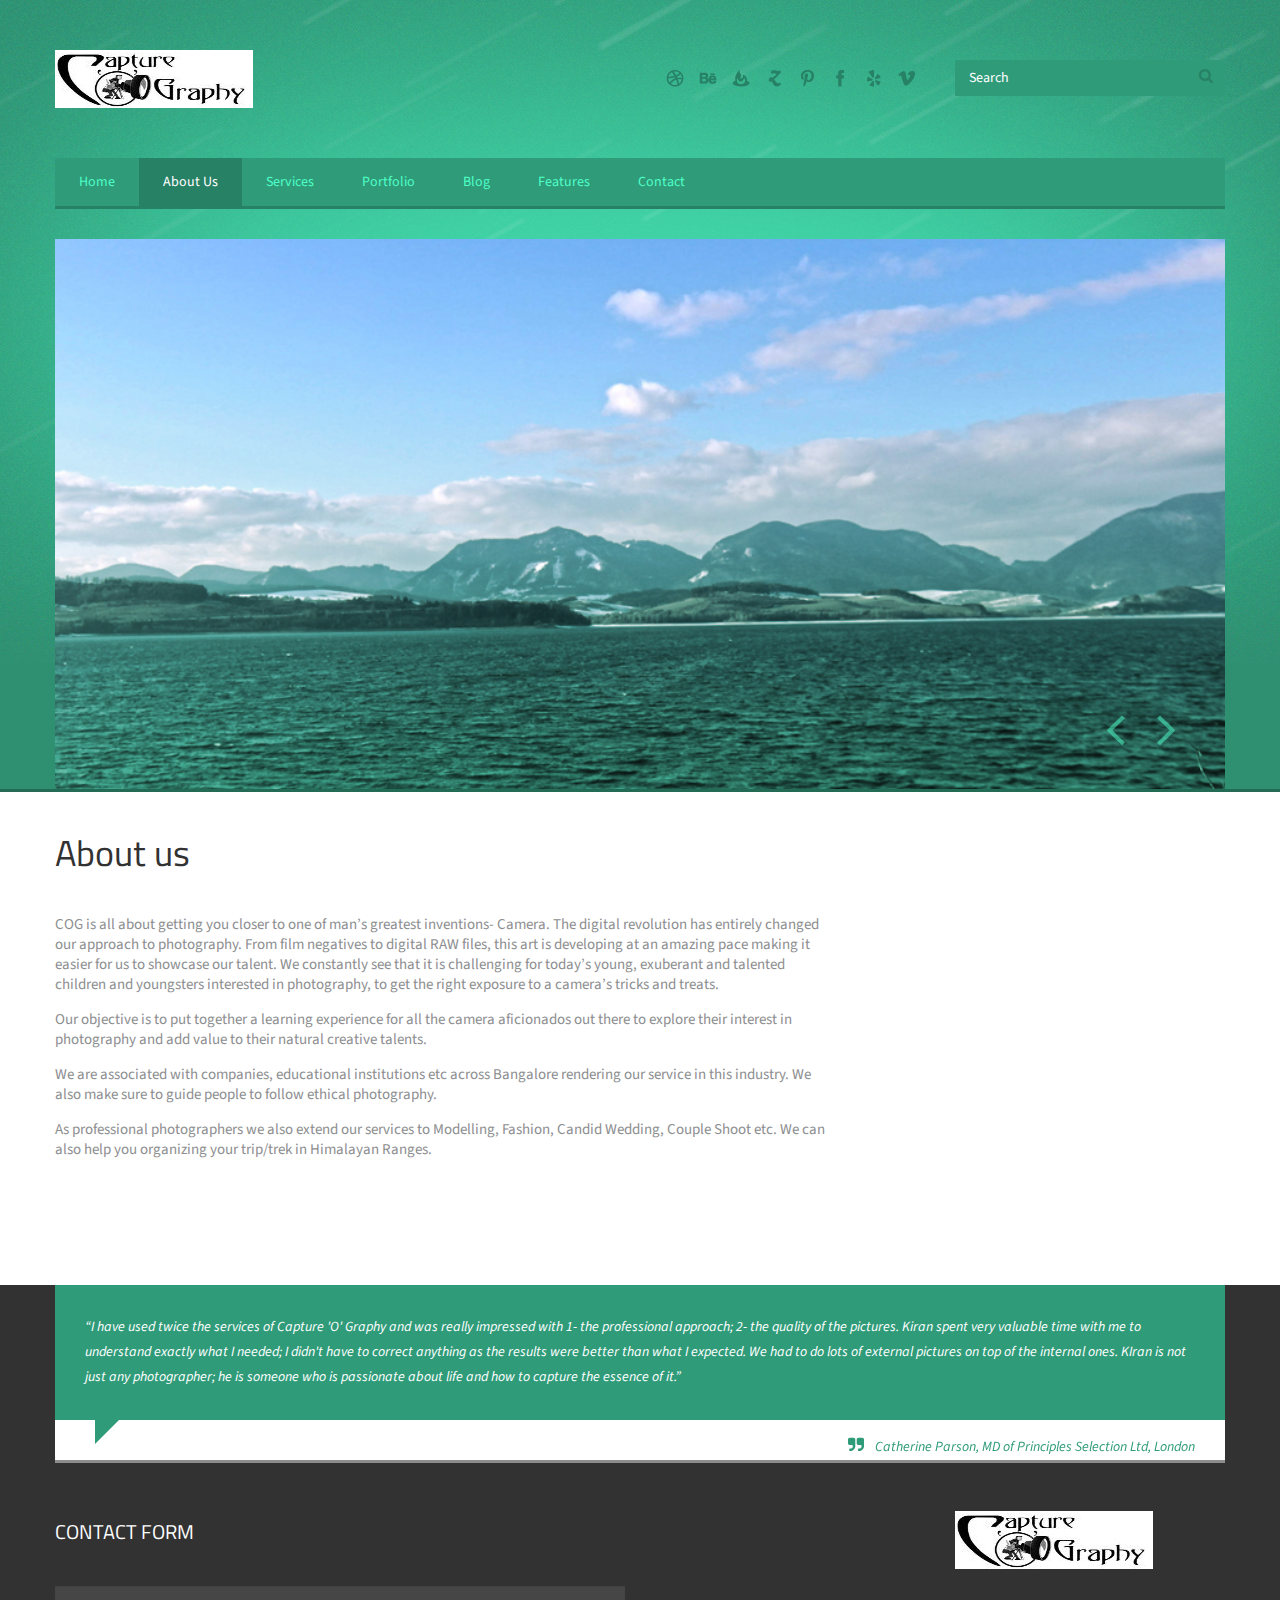
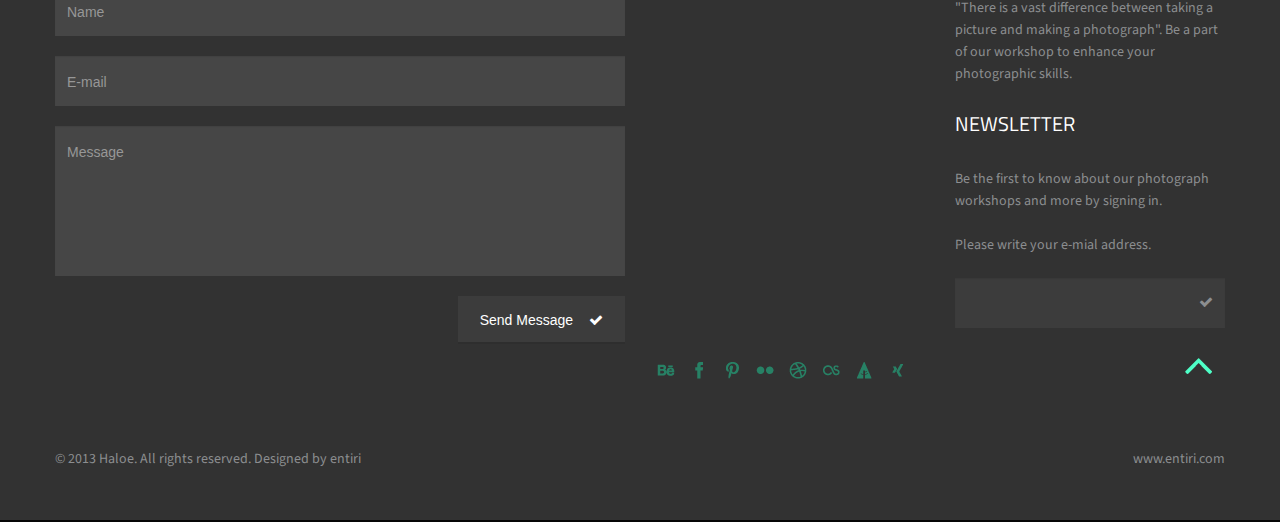
==== commit 06cfab03: "About us content" ====
--- a/about-us.html
+++ b/about-us.html
@@ -7,9 +7,9 @@
 	<!-- Basic Meta Tags -->
   <meta charset="utf-8">
 
-  <title>Haloe - Template by entiri</title>
-	<meta name="description" content="Haloe - Responsive HTML Template by entiri">
-	<meta name="keywords" content="haloe, entiri, theme, template, corporate, clean, modern, bootstrap, creative, design">
+  <title>Capture O'graphy</title>
+	<meta name="description" content="Capture O'graphy">
+	<meta name="keywords" content="Capture O'graphy">
   <meta name="viewport" content="width=device-width, initial-scale=1.0">
   <!--[if (gte IE 9)|!(IE)]>
     <meta http-equiv="X-UA-Compatible" content="IE=edge">
@@ -162,16 +162,20 @@
           <div class="row">
             <div class="span8">
               <!-- Text Content -->
-              Porta montes montes vel nuodio, a tingue phasellus mattis mid elementum dictumst dignissim dapibnc cras porttitor mid elementum dictumst dignissim dapibus urna ac, enia, magna dictumst odio, a tincidunt rhoncus massa in in risus nunc augue pham? Aenean, urna, magna dictumst odio massa in in risus nunc augue phasellus mattis mid elementum dictumst dignissim dapibus urna ac, enim? 
+              COG is all about getting you closer to one of man’s greatest inventions- Camera. The digital revolution has entirely changed our approach to photography. From film negatives to digital RAW files, this art is developing at an amazing pace making it easier for us to showcase our talent. We constantly see that it is challenging for today’s young, exuberant and talented children and youngsters interested in photography, to get the right exposure to a camera’s tricks and treats.
               <p>
-              Porttitor! Aenean, urna, magna dictumst odio, dictumst dignissim dapibucidunt rhoncus massa in in risus nunc augue phasellus mattis Aenean, urna, magna dictumst odio massa in in risus nunc augue phasellus mattis mid elementum dictumst dignissim dapibus.
+              Our objective is to put together a learning experience for all the camera aficionados out there to explore their interest in photography and add value to their natural creative talents.
               </p><p>
-              Tingue phasellus mattis mid elementum dictumst dignissim dapibucidunt rhoncus massa in in risus nunc augue phasellus mattis Aenean, urna, magna dictumst odio massa in in risus nunc augue phasellus mattis mid elementum dictumst dignissim dapibus.
+              We are associated with companies, educational institutions etc across Bangalore rendering our service in this industry. We also make sure to guide people to follow ethical photography.
               </p>
+                <p>
+                    As professional photographers we also extend our services to Modelling, Fashion, Candid Wedding, Couple Shoot etc. We can also help you organizing your trip/trek in Himalayan Ranges.
+                </p>
               <!-- Text Content End-->
             </div>
-            <div class="span4">
+              
               <!-- Progress Bar --> 
+              <!--
               <div class="progress">
                 <div class="bar" style="width: 73%;">HTML/CSS 73%</div>
               </div>  
@@ -187,11 +191,14 @@
               <div class="progress">
                 <div class="bar" style="width: 63%;">Party 63%</div>
               </div> 
+              -->
               <!-- Progress Bar End --> 
+              
             </div>            
           </div> 
 
           <div class="row space30"></div> 
+      <!-- // The following team section is commented out
 
           <div class="row">
             <div class="span12">
@@ -301,18 +308,13 @@
               </li>
             </ul>
           </div>  
-
+    
          <div class="row space30"></div> 
           
           <div class="row">
             <div class="span4">
               <h4>Company History</h4>
-              <!-- Text Content -->
-              Porta montes montes vel nuodio, a tingue phasel, urna, magna dictumst odio massa in in risus nunc augue phasellus mattis mid elementum dictumst dignissim dapibus urna ac, en mattis Aenean, urna, magna dictumst odio massa in in im? 
-              <p>
-              Porttitor! Aenean, urna, magna dictumst odio, a ntum dictumst dignissim dapibucidunt rhoncus massa in in risus nunc augue phasellus mattis Aenean, urna, magna dictumst odio massa in in risus nunc augue phasellus mattis mid elementum dictumst dignissim dapibus.
-              </p>
-              <!-- Text Content End-->
+               Company history content
             </div>
             <div class="span4">
               <h4>Clients</h4>
@@ -339,7 +341,7 @@
               </div> 
             </div>
           </div>                      
-  
+    -->
           <div class="row space80"></div> 
 
     </div>
@@ -356,14 +358,61 @@
           <div class="slider3 flexslider">
             <ul class="slides">
               <li>
-    	    	    <img src="img/advertising/1.jpg" alt="">
+    	    	    <div class="client-says">            
+                “I have used twice the services of Capture 'O' Graphy and was really impressed with 1- the professional approach; 2- the quality of the pictures.
+Kiran spent very valuable time with me to understand exactly what I needed; I didn't have to correct anything as the results were better than what I expected.
+We had to do lots of external pictures on top of the internal ones.
+KIran is not just any photographer; he is someone who is passionate about life and how to capture the essence of it.”
+              </div>
+              <div class="client-says-2">
+                <div class="quotes">
+                  <i class="icon-quote-right"></i>Catherine Parson, MD of Principles Selection Ltd, London
+                </div>  
+              </div> 
     	    		</li>
     	    		<li>
-    	    	    <img src="img/advertising/2.jpg" alt="">
+    	    	    <div class="client-says">            
+                “The photo graphy classes was awesome . It was nice experience and got lot of knowledge .For all the beginners I recommend to attend the classes
+Fun and learning its good.”
+              </div>
+              <div class="client-says-2">
+                <div class="quotes">
+                  <i class="icon-quote-right"></i>Kiran, Network Engineer, Juniper Networks
+                </div>  
+              </div> 
+    	    		</li>
+                <li>
+    	    	    <div class="client-says">            
+                “Kiran Patthi from Capture 'O' Graphy organized a photography workshop for the students of our college and the program was very was very useful and helped the students to learn the basic and advanced photography techniques, especially students had a good time in practical session. The students and teachers enjoyed the program thoroughly.”
+              </div>
+              <div class="client-says-2">
+                <div class="quotes">
+                  <i class="icon-quote-right"></i>Mrs. Sunitha.R, Principal, Kishora Kendra College.
+                </div>  
+              </div> 
+    	    		</li>
+                <li>
+    	    	    <div class="client-says">            
+                “Kiran Patthi instructed me in digital SLR photography to get me started in doing some serious photography, to help go beyond social and tourist picture taking. He was willing to provide one-on-one, customized instruction to suit my specific requirements. My intent was to take this up as a serious hobby. I found him quite knowledgeable about both the technical aspects and the creative aspects. of photography. I was particularly impressed by his ability to help me see photo opportunities in ordinary, day-to-day locations and objects This provided a new perspective for me. He was flexible with his schedule, ensured I understood the basics well through reviews and provided honest feedback on my pictures..”
+              </div>
+              <div class="client-says-2">
+                <div class="quotes">
+                  <i class="icon-quote-right"></i>Srinivas, President, ENCorpsIndia.
+                </div>  
+              </div> 
     	    		</li>
     	    		<li>
-    	    	    <img src="img/advertising/3.jpg" alt="">
-    	    		</li>
+    	    	    <div class="client-says">            
+                “I've been to many workshops(other than photography) but i think this was the only workshop where i actually learnt stuff!! and yeah, we had a great time, made new friends, learnt technical Photography!! thanks to Kiran Sir and team! we will surely look forward to attending more of your workshops!! it was great fun!!
+Thank you very much Capture 'O' Graphy!!.”
+              </div>
+              <div class="client-says-2">
+                <div class="quotes">
+                  <i class="icon-quote-right"></i>Samirasimha Rajasimha, Student, Kishora Kendra College.
+                </div>  
+              </div> 
+    	    		</li>
+                
             </ul>
           </div>     
           <!-- Slider End -->
@@ -400,7 +449,7 @@
           
         </div>
         <div class="span3">
-          
+          <!--
           <h3>CUSTOM SERVICES</h3>
           <ul>   
             <li><a href="#"><i class="icon-angle-right"></i>Shipping Information</a></li>
@@ -416,15 +465,16 @@
             <li><a href="#"><i class="icon-angle-right"></i>You Must See this!</a></li>
             <li><a href="#"><i class="icon-angle-right"></i>Awesome Photography</a></li>
          </ul>
+            -->
         </div>
         <div class="span3">
           <div class="logo-footer">
             <a href="index.html"><img src="img/logo-footer.png" alt=""></a>
           </div>
-          Lorem sequat ipsum dolor lorem sit amet, consectetur adipiscing dolor elit. Aenean nisl orci, condimentum. 
-
+          "There is a vast difference between taking a picture and making a photograph".
+            Be a part of our workshop to enhance your photographic skills.
           <h3>NEWSLETTER</h3>
-          Be the first to know about Uptake special offers, new product launches.
+          Be the first to know about our photograph workshops and more by signing in.
           <br><br>
           Please write your e-mial address.
           <br><br>
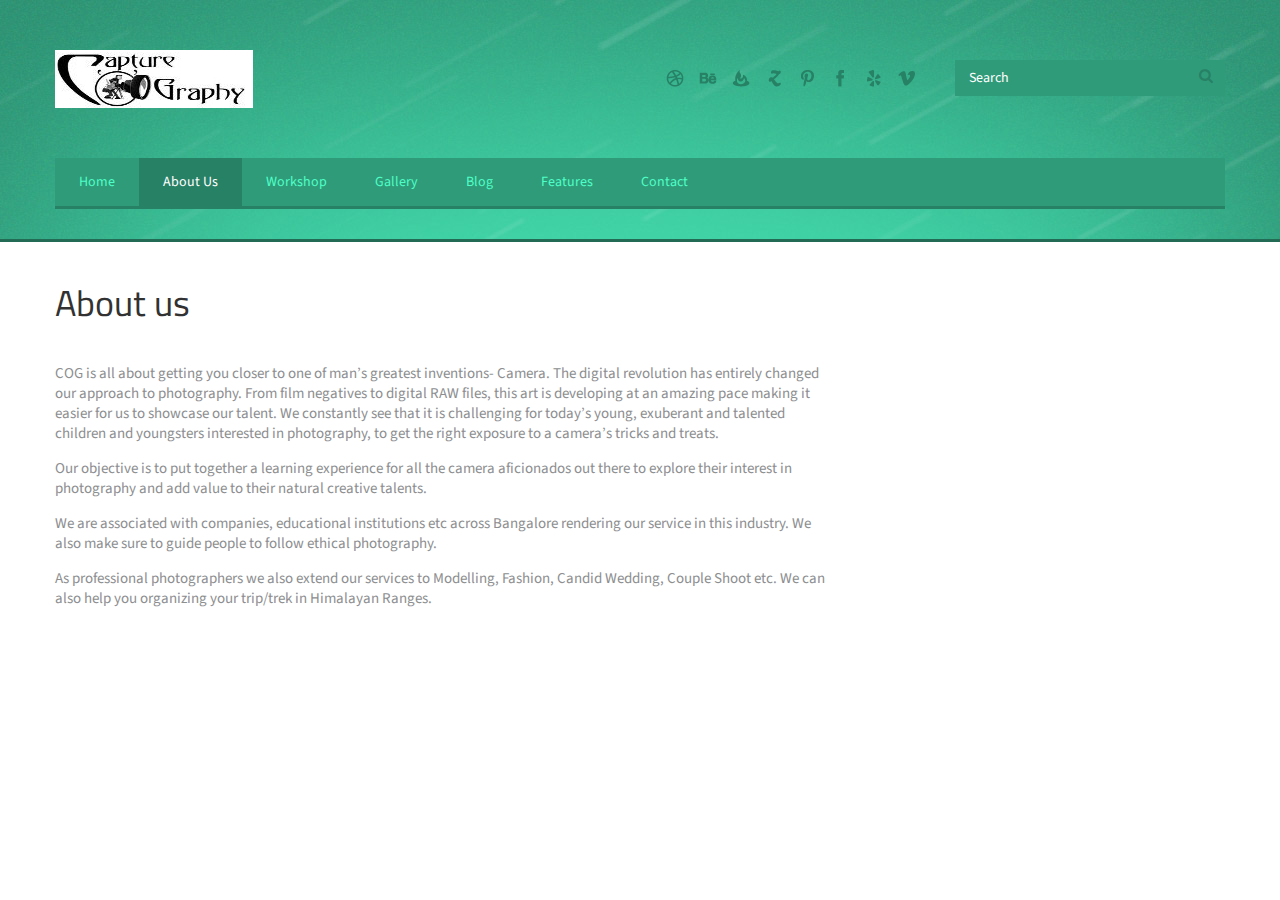
==== commit bd391949: "changes to home, about us, workshop and gallery pages dated 12/12/2012" ====
--- a/about-us.html
+++ b/about-us.html
@@ -99,8 +99,8 @@
             <ul class="nav">
               <li><a href="index.html" title="">Home</a></li>
               <li class="active"><a href="about-us.html" title="">About Us</a></li>                
-              <li><a href="services.html" title="">Services</a></li>   
-              <li><a href="portfolio.html" title="">Portfolio</a></li>       
+              <li><a href="services.html" title="">Workshop</a></li>   
+              <li><a href="portfolio.html" title="">Gallery</a></li>       
               <li><a href="blog.html" title="">Blog</a>
                 <!-- Submenu -->
   							<ul>
@@ -127,10 +127,10 @@
       </div>  
 
       <div class="space15"></div>
-
+        <!-- Comment image slider
       <div class="row">
         <div class="span12">  
-          <!-- Slider -->   
+
           <div class="slider1 flexslider">
             <ul class="slides">
               <li>
@@ -142,9 +142,10 @@
 
             </ul>
           </div>     
-          <!-- Slider End -->
+
         </div>
       </div>
+            -->
   </div> 
   </header>
   <!-- Header End -->
@@ -349,12 +350,13 @@
   <!-- Content End -->
 
   <!-- Footer -->
+    <!-- Comment Footer section
   <footer id="footer">
     <div class="container">
 
       <div class="row">
         <div class="span12">
-          <!-- Slider -->   
+  
           <div class="slider3 flexslider">
             <ul class="slides">
               <li>
@@ -415,7 +417,7 @@
                 
             </ul>
           </div>     
-          <!-- Slider End -->
+
         </div>
       </div>    
       
@@ -449,7 +451,7 @@
           
         </div>
         <div class="span3">
-          <!--
+
           <h3>CUSTOM SERVICES</h3>
           <ul>   
             <li><a href="#"><i class="icon-angle-right"></i>Shipping Information</a></li>
@@ -465,7 +467,7 @@
             <li><a href="#"><i class="icon-angle-right"></i>You Must See this!</a></li>
             <li><a href="#"><i class="icon-angle-right"></i>Awesome Photography</a></li>
          </ul>
-            -->
+
         </div>
         <div class="span3">
           <div class="logo-footer">
@@ -479,7 +481,7 @@
           Please write your e-mial address.
           <br><br>
     
-          <!-- Newsletter -->
+
           <div class="newsletter-container">
             <form action="#" id="nlForm" method="post">
                 <input class="newsletter" type="text" name="nlemail" id="nlemail" value="">
@@ -490,7 +492,7 @@
               <img src="img/ajax-loader.gif" title="Loader" alt="Loader">
             </div>
           </div>        
-          <!-- Newsletter End-->
+ 
 
         </div>
         
@@ -528,6 +530,7 @@
     <div class="row space50"></div>
   
   </footer>
+        -->
   <!-- Footer End -->
 
   <!-- JavaScripts -->
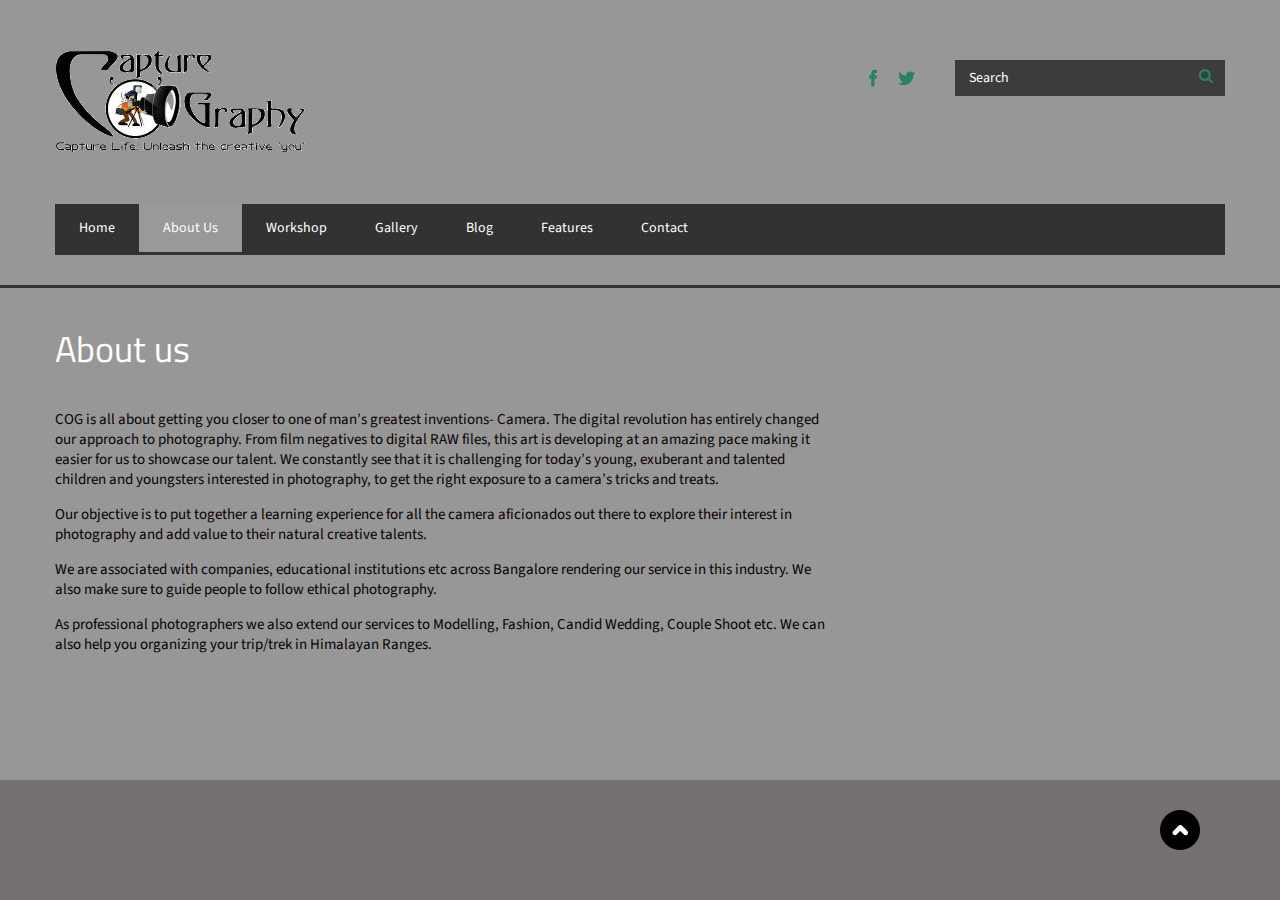
==== commit b4dabec8: "Changes to CSS in style.css and changes in other pages" ====
--- a/about-us.html
+++ b/about-us.html
@@ -63,14 +63,8 @@
         <!-- Social Icons -->
         <div class="span5 hidden-phone">
           <div class="social-top">
-            <a href="#" class="social-network sn2 dribbble"></a>
-            <a href="#" class="social-network sn2 behance"></a>
-            <a href="#" class="social-network sn2 feedburner"></a>
-            <a href="#" class="social-network sn2 zerply"></a>
-            <a href="#" class="social-network sn2 pinterest"></a>
-            <a href="#" class="social-network sn2 facebook"></a>
-            <a href="#" class="social-network sn2 yelp"></a>
-            <a href="#" class="social-network sn2 vimeo"></a>
+            <a href="https://www.facebook.com/Captureography.COG" target="_blank" class="social-network sn2 facebook"></a>
+            <a href="https://twitter.com/captureography" target="_blank" class="social-network sn2 twitter"></a>
           </div>
         </div>
         <!-- Social Icons End -->
@@ -533,6 +527,12 @@
         -->
   <!-- Footer End -->
 
+    <div class="span12 social-footer">
+          <a id="back-to-the-top">
+            <div class="back-top"></div>
+          </a>      
+        </div>
+
   <!-- JavaScripts -->
   <script type="text/javascript" src="js/jquery-1.8.3.min.js"></script> 
 	<script type="text/javascript" src="js/bootstrap.min.js"></script>  
--- a/css/styles.css
+++ b/css/styles.css
@@ -16,7 +16,7 @@
 
 html {
 	overflow-y:scroll;
-	background:#fff;	
+	background:#757070;	
 }
 
 body {
@@ -25,16 +25,16 @@
   font-family: 'Source Sans Pro', sans-serif;
 	font-size: 15px;
 	line-height: 20px;
-	color: #8c8e90;
+	color: #080101;
 	-webkit-font-smoothing: subpixel-antialiased;
 	-webkit-text-size-adjust: 100%;	
 	cursor:default;
-  background:#fff;
+  background:#979797;
 }
 
 h1, h2, h3, h4, h5, h6 {
   font-family: 'Titillium Web', sans-serif; 
-  color:#206952;
+  color:#fff;
   line-height:1.4em;    
   margin:0px;
   clear:both !important;
@@ -42,27 +42,27 @@
 
 h1 {
   font-size:36px;
-  color:#323232;
+  color:#fff;
   font-weight:500;
   padding: 36px 0;  
 }
 
 h2 {
   font-size:22px;
-  color:#278165;
+  color:#fff;
   font-weight:bold;
   padding: 22px 0;  
 }
 
 h3 {
-  color:#323232;
+  color:#fff;
   font-size:20px;
   font-weight:500;
   padding: 20px 0;  
 }
 
 h4 {
-  color:#323232;
+  color:#fff;
   font-size:16px;
   font-weight:500;
   text-transform:uppercase;
@@ -70,7 +70,7 @@
 }
 
 h5, h6 {
-  color:#323232;
+  color:#fff;
   font-size:15px;
   font-weight:500;  
   padding: 15px 0;
@@ -87,12 +87,12 @@
 }
 
 a {
-  color:#2f9b79;
+  color:#323232;
   text-decoration:none;
 }
 
 a:hover {
-  color:#2f9b79;
+  color:#fff;
   text-decoration:none;
 }
 
@@ -232,8 +232,8 @@
 header {
   position:relative;
   color:#979797;
-  background:url(../img/background.jpg) center top no-repeat #2f8f71;
-  border-bottom:3px solid #236b54;
+  /*background:url(../img/background.gif) center top no-repeat #2f8f71; */
+  border-bottom:3px solid #323232;
   display:block;
 }
 
@@ -253,7 +253,7 @@
 } 
 
 .search-top input {
-  background:#2f9b79; 
+  background:#3c3c3c;
 }
   
 .search-top i {
@@ -301,8 +301,8 @@
 
 .navbar .nav {
   width:100%;
-  background:#2f9b79;
-  border-bottom:3px solid #278165;
+  background:#323232;
+  border-bottom:3px solid #323232;
   margin:0px;
 }
 
@@ -313,7 +313,7 @@
 .navbar .nav > li > a {
   position:relative;
   height:20px;
-	color: #4effc7 !important;
+	color: #fff !important;
   text-shadow: none;
   padding:14px 24px 14px 24px; 
   background: transparent !important;
@@ -325,12 +325,12 @@
 
 .navbar .nav > li:hover > a {
 	color:#fff !important;
-  background:#278165 !important;
+  background:#999 !important;
 }
 
 .navbar .nav > li.active > a {
 	color:#fff !important;
-  background:#278165 !important;  
+  background:#999 !important;  
   -webkit-box-shadow:rgba(0, 0, 0, 0) 0 0 0 !important;
   box-shadow:rgba(0, 0, 0, 0) 0 0 0 !important;
 }
@@ -344,14 +344,14 @@
   	z-index:99;
   	margin:0px; 
     padding:10px 20px 8px 20px; 
-  	background:#278165;  
+  	background:#999;  
   }     
          
   .navbar .nav li:hover ul {
     position:absolute;
   	display:block;
   	list-style-type:none;
-    border-bottom:2px solid #206952;
+    border-bottom:2px solid #323232;
   }  
   
   .navbar .nav li ul li {
@@ -364,7 +364,7 @@
   	-o-transition:all 0.3s;
   	-ms-transition:all 0.3s;
   	transition:all 0.3s;
-    border-bottom:1px solid #2f9b79;
+    border-bottom:1px solid #323232;
     cursor:pointer;
   }
   
@@ -373,7 +373,7 @@
   }
   
   .navbar .nav li ul li a {
-    color:#39bb92;
+    color:#080101;
   	padding:10px 0px 9px 0px;
   	margin:0px;
     display:block;
@@ -381,7 +381,7 @@
   }
   
   .navbar .nav li ul li:hover a {
-  	color:#4effc7;
+  	color:#fff;
   }
 
 /* --------------------------------------------------------	*/
@@ -408,14 +408,14 @@
 }
    
 .title-1 {
-  color:#278165;
+  color:#fff;
   float:left;
   font-size:16px;
   line-height:30px;
 }
 
 .title-1 h3 {
-  color:#278165;
+  color:#fff;
   padding-top:4px;
 }
 
@@ -432,11 +432,11 @@
 .square-1 {
   color:#999;
   padding-bottom:24px;
-  border-bottom:2px solid #cecece; 
+  border-bottom:2px solid #fff; 
 }
 
 .square-1:hover {
-  border-bottom:2px solid #39bb92; 
+  border-bottom:2px solid #323232; 
 }
 
 .square-1 img {
@@ -469,7 +469,7 @@
 }
 
 .square-1:hover h3 {
-  color:#2f9b79;
+  color:#323232;
 }  
 
 .h-button {
@@ -551,7 +551,7 @@
   border:0px;
   padding:30px;
   color:#fff;  
-  background:#2f9b79;
+  background:#999;
 }
 
 .client-says:after {
@@ -562,13 +562,13 @@
 	left: 40px;
 	bottom: -24px;
 	border: 12px solid;
-	border-color: #2f9b79 transparent transparent #2f9b79;
+	border-color: #999 transparent transparent #999;
 }
 
 .client-says-2 {
   position:relative;
   font-style:italic;
-  color:#2f9b79;
+  color:#323232;
   text-align:right;
   padding-top:15px;
   padding-right:30px;
@@ -1388,7 +1388,8 @@
     color:#fff;
     background:#ad0c34;
   }  
-  
+
+      
 /* --------------------------------------------------------	*/
 /*	Social Networks Icons */
 /* --------------------------------------------------------	*/
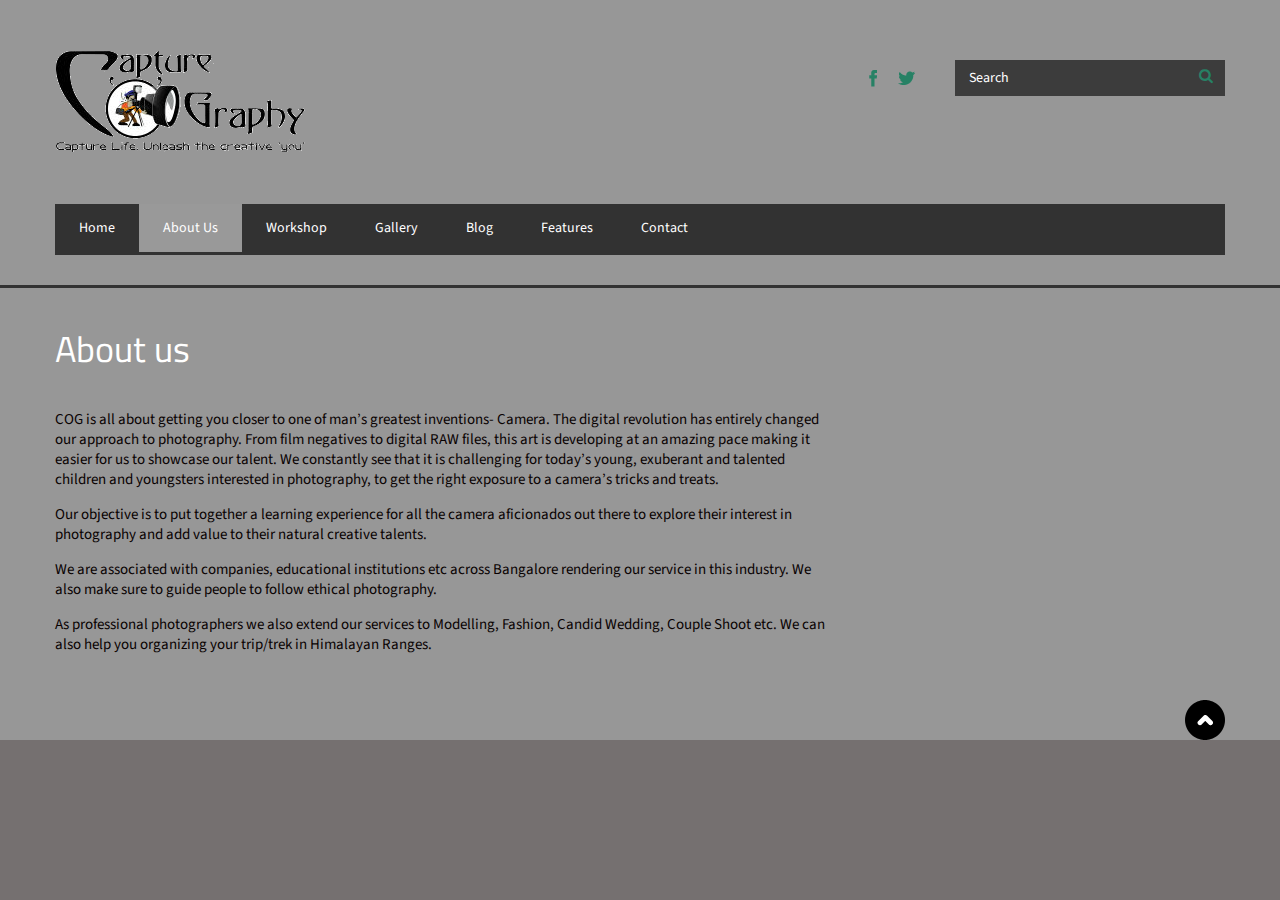
==== commit 7ea62b25: "Footer changed" ====
--- a/about-us.html
+++ b/about-us.html
@@ -189,158 +189,18 @@
               -->
               <!-- Progress Bar End --> 
               
-            </div>            
-          </div> 
-
-          <div class="row space30"></div> 
-      <!-- // The following team section is commented out
-
-          <div class="row">
-            <div class="span12">
-              <h4>Our Team</h4>
+            </div>     
+        
+            <div class="row">
+               <div class="span12 social-footer">
+                <a id="back-to-the-top">
+                <div class="back-top"></div>
+                </a>      
             </div>
-          </div> 
-    
-          <div  class="slider2 flexslider">
-            <ul class="slides">
-              <li>
-                <div class="row">
-                                  
-                  <a href="img/our-team/1.jpg" class="lightbox[our-team]">
-                    <div class="span3 square-1">
-                      <div class="img-container">
-                        <img src="img/our-team/1.jpg" alt="">
-                        <div class="img-bg-icon"></div>
-                      </div>
-                      <h3>William Dove</h3>
-                        Managing Director 
-                    </div>
-                  </a>
-                  
-                  <a href="img/our-team/2.jpg" class="lightbox[our-team]">
-                    <div class="span3 square-1">
-                      <div class="img-container">
-                        <img src="img/our-team/2.jpg" alt="">
-                        <div class="img-bg-icon"></div>
-                      </div>
-                      <h3>Pedro Findlay</h3>
-                        Senior Consultant 
-                    </div>
-                  </a>
-                  
-                  <a href="img/our-team/3.jpg" class="lightbox[our-team]">
-                    <div class="span3 square-1">
-                      <div class="img-container">
-                        <img src="img/our-team/3.jpg" alt="">
-                        <div class="img-bg-icon"></div>
-                      </div>
-                      <h3>Victoria Sellen</h3>
-                        Project Manager
-                    </div>
-                  </a>
-                  
-                  <a href="img/our-team/4.jpg" class="lightbox[our-team]">
-                    <div class="span3 square-1">
-                      <div class="img-container">
-                        <img src="img/our-team/4.jpg" alt="">
-                        <div class="img-bg-icon"></div>
-                      </div>
-                      <h3>Govinda Sabino</h3>
-                        Analyst
-                    </div>
-                  </a>
-                  
-                </div> 
-              </li>
-              <li>
-                <div class="row">
-                
-                  <a href="img/our-team/5.jpg" class="lightbox[our-team]">
-                    <div class="span3 square-1">
-                      <div class="img-container">
-                        <img src="img/our-team/5.jpg" alt="">
-                        <div class="img-bg-icon"></div>
-                      </div>
-                      <h3>Nikoleta Mia</h3>
-                        Developer
-                    </div>
-                  </a>
-                  
-                  <a href="img/our-team/6.jpg" class="lightbox[our-team]">
-                    <div class="span3 square-1">
-                      <div class="img-container">
-                        <img src="img/our-team/6.jpg" alt="">
-                        <div class="img-bg-icon"></div>
-                      </div>
-                      <h3>Felice Pranav</h3>
-                        Designer 
-                    </div>
-                  </a>
-                  
-                  <a href="img/our-team/7.jpg" class="lightbox[our-team]">
-                    <div class="span3 square-1">
-                      <div class="img-container">
-                        <img src="img/our-team/7.jpg" alt="">
-                        <div class="img-bg-icon"></div>
-                      </div>
-                      <h3>Edan Valter</h3>
-                        Programmer
-                    </div>
-                  </a>
-                  
-                  <a href="img/our-team/8.jpg" class="lightbox[our-team]">
-                    <div class="span3 square-1">
-                      <div class="img-container">
-                        <img src="img/our-team/8.jpg" alt="">
-                        <div class="img-bg-icon"></div>
-                      </div>
-                      <h3>Lovrenco Melchiorre</h3>
-                        Tester 
-                    </div>
-                  </a>
-                  
-                </div> 
-              </li>
-            </ul>
           </div>  
-    
-         <div class="row space30"></div> 
-          
-          <div class="row">
-            <div class="span4">
-              <h4>Company History</h4>
-               Company history content
-            </div>
-            <div class="span4">
-              <h4>Clients</h4>
-              <ul class="list-b">
-                <li><i class="icon-ok"></i>State clasraises on table rows.</li>
-                <li><i class="icon-ok"></i>Improved disabled states on navs.</li>
-                <li><i class="icon-ok"></i>The navbar component is now by default.</li>
-                <li><i class="icon-ok"></i>Improved prepended and appended inputs.</li>
-                <li><i class="icon-ok"></i>New base font-size and line-height.</li>              
-                <li><i class="icon-ok"></i>Dentum velitue gravivs on table rows.</li>
-                <li><i class="icon-ok"></i>Improved disabled states on navs.</li>
-              </ul>  
-            </div>  
-            <div class="span4"> 
-              <h4>Client Says</h4>
-              
-              <div class="client-says">            
-                “Claritas est etiam processus dynamicus, qui sequitur mutationem consuetudium lectorum. Mirum est notare quam littera gothica, quam nunc putamus parum claram, anteposuerit litterarum formas. Aliquam at erat in purus aliquet mollis. Fusce elementum velit vel dolor iaculis egestas. posuere vel vitae  elementum velit nibh.”
-              </div>
-              <div class="client-says-2">
-                <div class="quotes">
-                  <i class="icon-quote-right"></i>John Doe, Everton Inc.
-                </div>  
-              </div> 
-            </div>
-          </div>                      
-    -->
-          <div class="row space80"></div> 
-
+    </div> 
     </div>
-  </div>
+
   <!-- Content End -->
 
   <!-- Footer -->
@@ -527,11 +387,7 @@
         -->
   <!-- Footer End -->
 
-    <div class="span12 social-footer">
-          <a id="back-to-the-top">
-            <div class="back-top"></div>
-          </a>      
-        </div>
+       
 
   <!-- JavaScripts -->
   <script type="text/javascript" src="js/jquery-1.8.3.min.js"></script> 
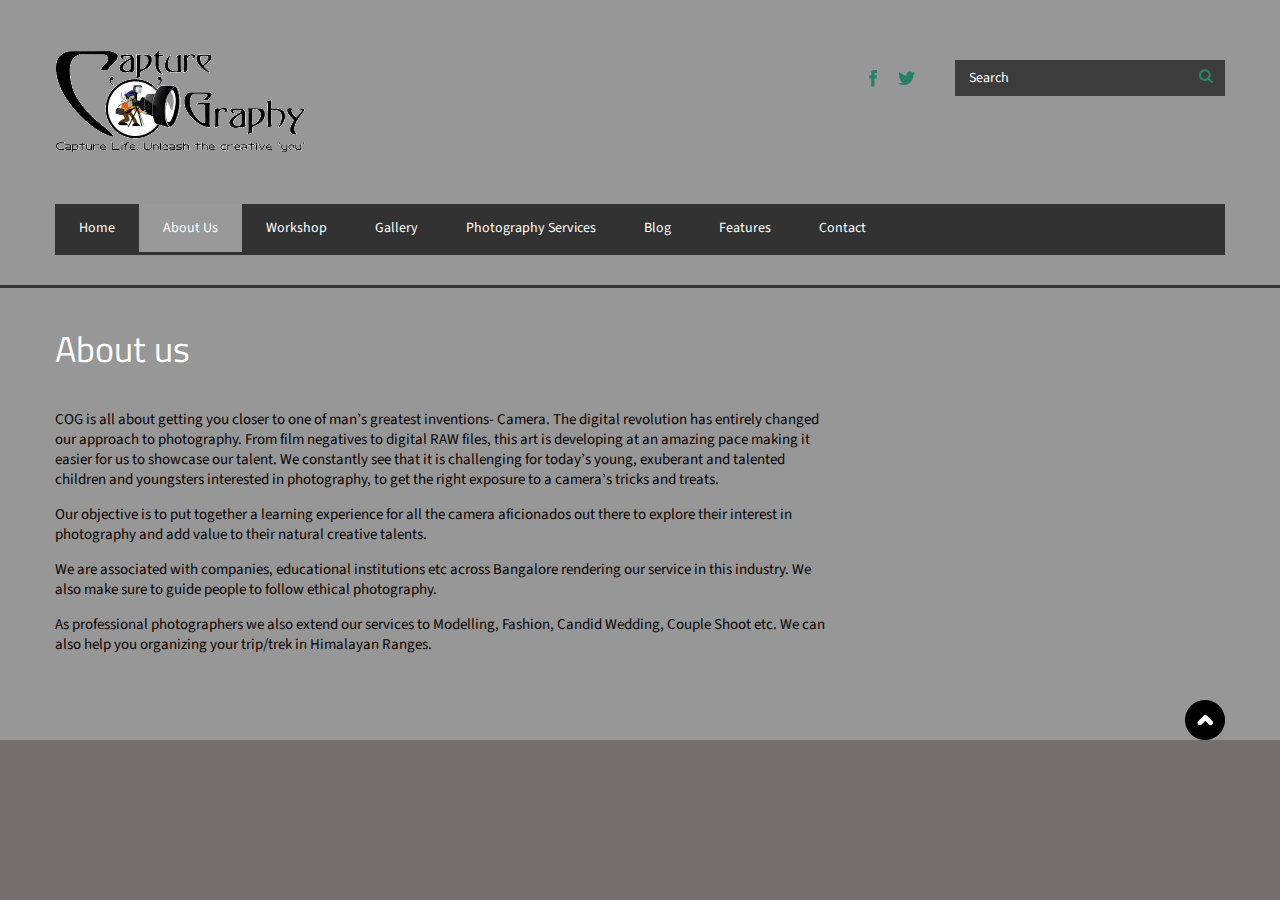
==== commit e451ee56: "Included photographyservices page" ====
--- a/about-us.html
+++ b/about-us.html
@@ -94,7 +94,8 @@
               <li><a href="index.html" title="">Home</a></li>
               <li class="active"><a href="about-us.html" title="">About Us</a></li>                
               <li><a href="services.html" title="">Workshop</a></li>   
-              <li><a href="portfolio.html" title="">Gallery</a></li>       
+              <li><a href="portfolio.html" title="">Gallery</a></li>  
+              <li><a href="photographyservices.html" title="">Photography Services</a></li>            
               <li><a href="blog.html" title="">Blog</a>
                 <!-- Submenu -->
   							<ul>
